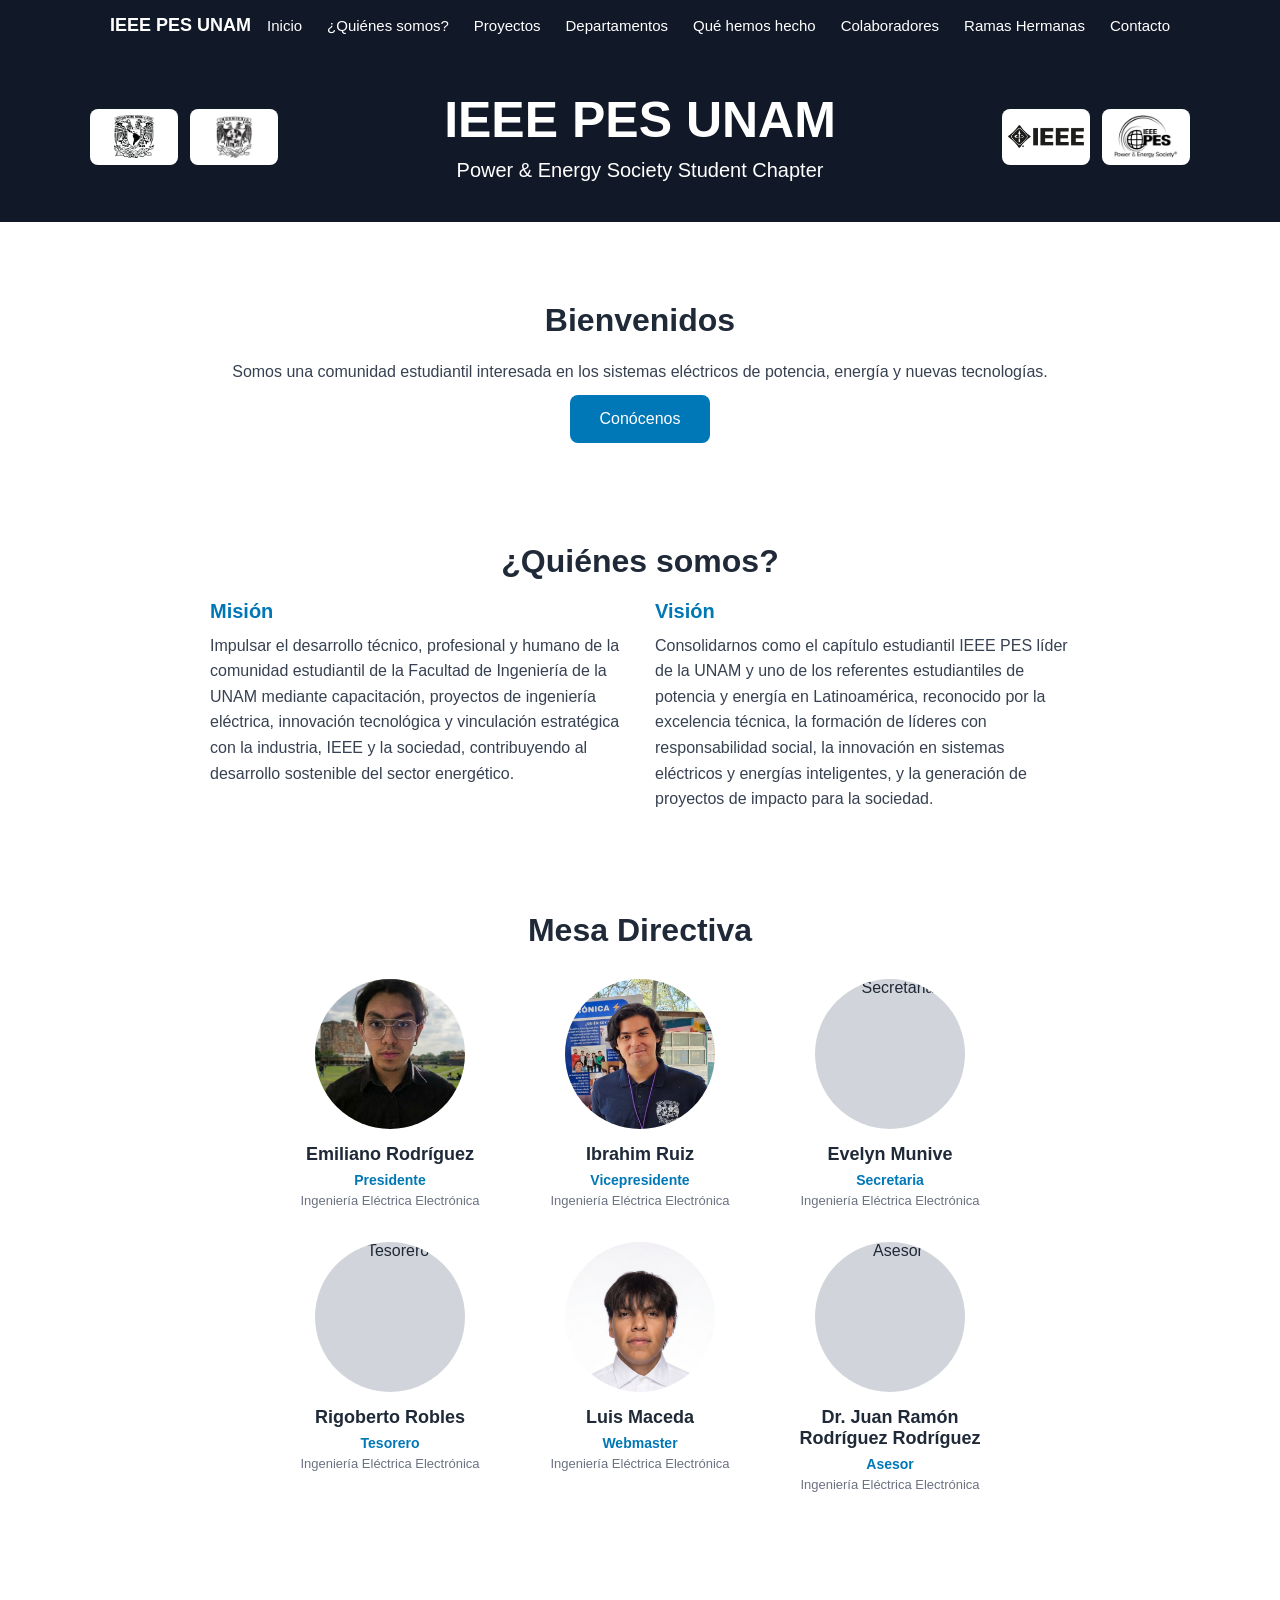
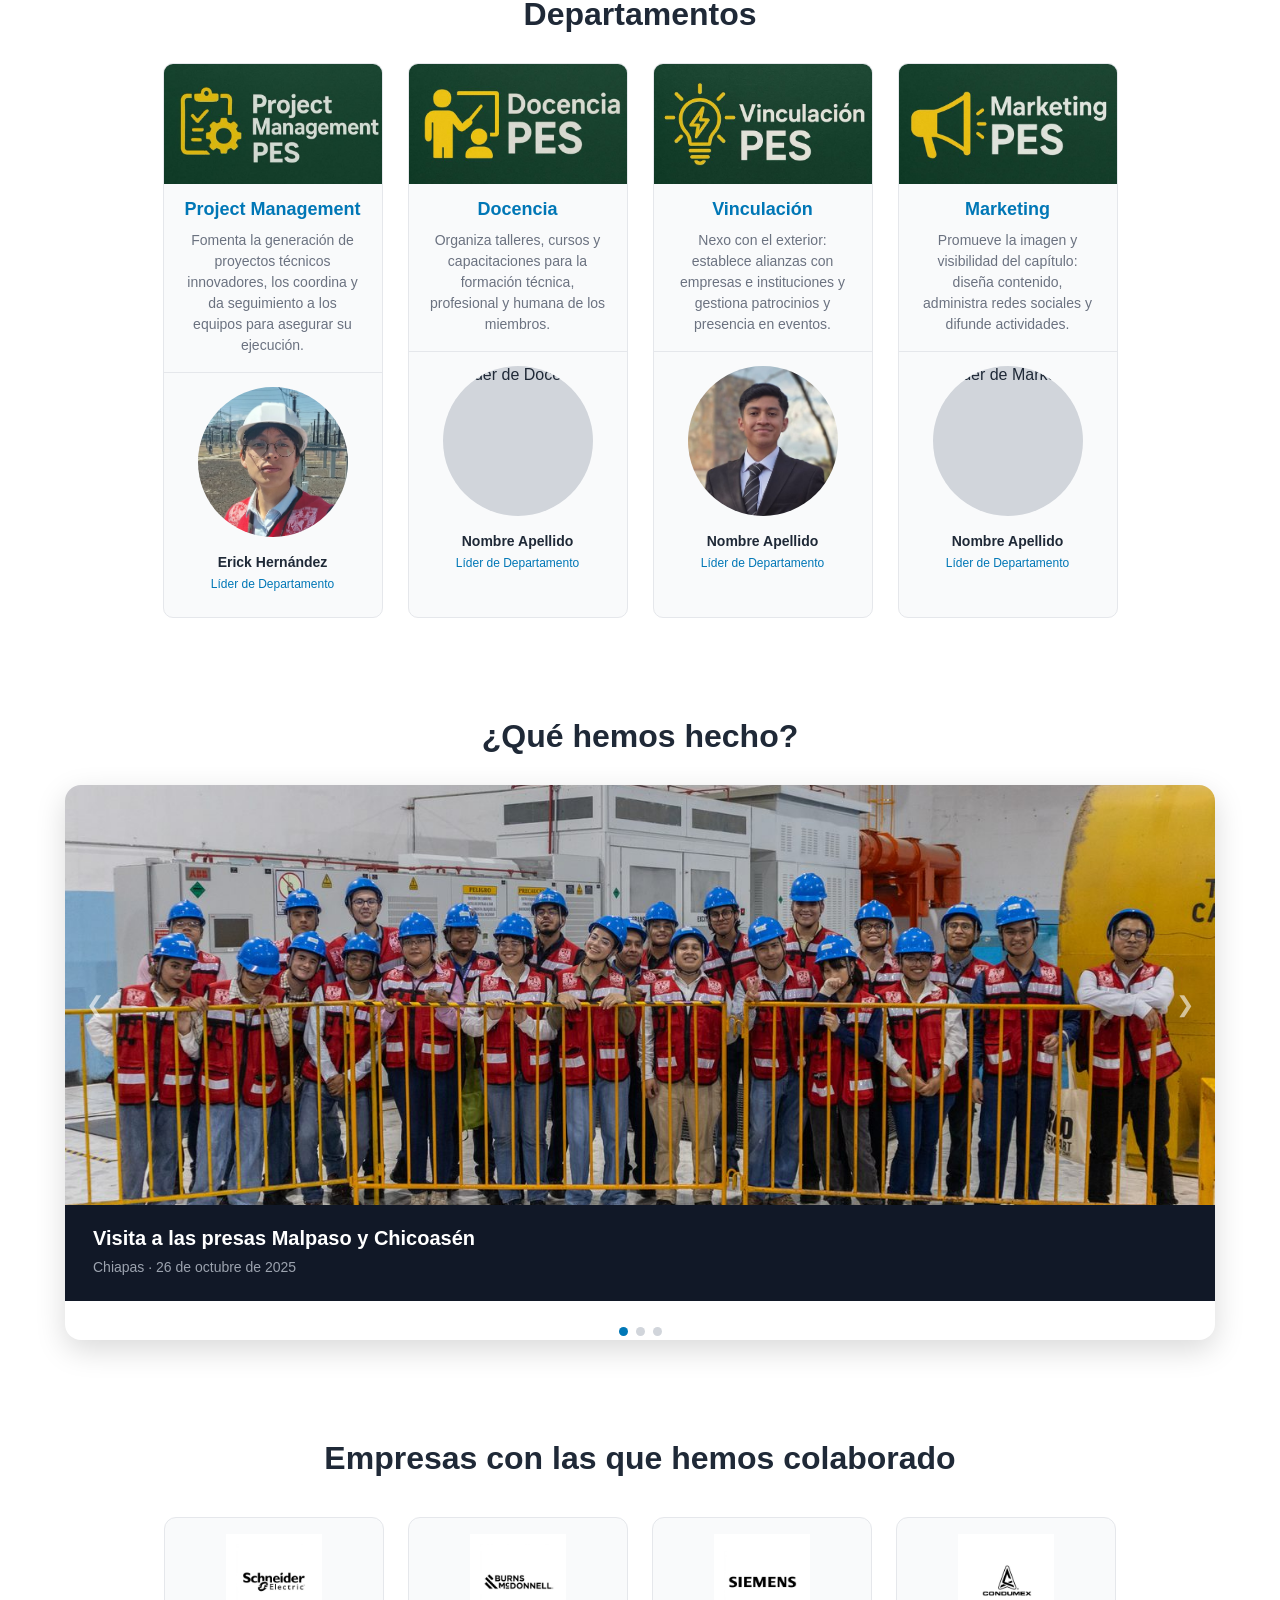
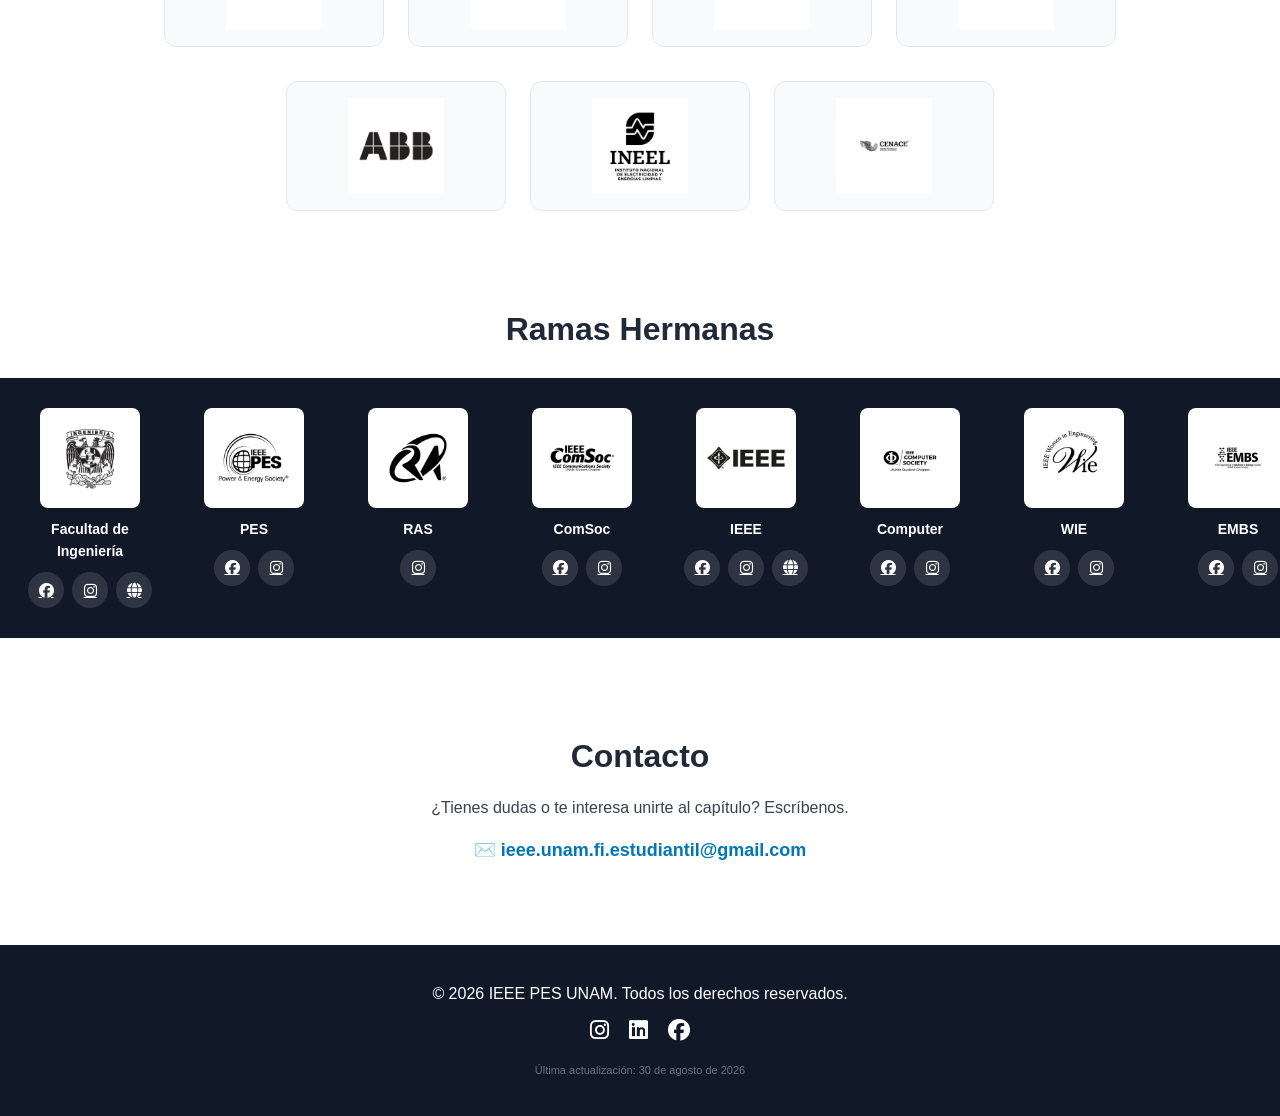
==== index.html @ 58e99207 "s" ====
<!DOCTYPE html>
<html lang="es">

<head>
    <meta charset="UTF-8">
    <meta name="viewport" content="width=device-width, initial-scale=1.0">
    <title>IEEE PES UNAM</title>
    <meta name="description"
        content="IEEE PES UNAM - Capítulo estudiantil de la Power & Energy Society en la Facultad de Ingeniería, UNAM.">
    <link rel="stylesheet" href="style.css">
    <link rel="stylesheet" href="https://cdnjs.cloudflare.com/ajax/libs/font-awesome/6.5.1/css/all.min.css">
    <link rel="icon" href="favicon.ico" sizes="any">
    <link rel="icon" type="image/png" sizes="32x32" href="img/favicon-32.png">
    <link rel="icon" type="image/png" sizes="16x16" href="img/favicon-16.png">
    <link rel="apple-touch-icon" href="img/apple-touch-icon.png">
</head>

<body>

    <nav>
        <div class="nav-container">
            <span class="logo">IEEE PES UNAM</span>
            <ul class="nav-links">
                <li><a href="#inicio">Inicio</a></li>
                <li><a href="#nosotros">¿Quiénes somos?</a></li>
                <li><a href="#proyectos">Proyectos</a></li>
                <li><a href="#departamentos">Departamentos</a></li>
                <li><a href="#actividades">Qué hemos hecho</a></li>
                <li><a href="#colaboradores">Colaboradores</a></li>
                <li><a href="#ramas">Ramas Hermanas</a></li>
                <li><a href="#contacto">Contacto</a></li>
            </ul>
        </div>
    </nav>

    <header id="inicio">
        <div class="header-container">
            <div class="header-logos header-logos-izq">
                <span class="header-logo-frame"><img src="logos/unam.png" alt="UNAM"></span>
                <span class="header-logo-frame"><img src="logos/facultadIngenieria.jpg"
                        alt="Facultad de Ingeniería"></span>
            </div>
            <div class="header-texto">
                <h1>IEEE PES UNAM</h1>
                <p>Power & Energy Society Student Chapter</p>
            </div>
            <div class="header-logos header-logos-der">
                <span class="header-logo-frame"><img src="logos/ieee.jpg" alt="IEEE"></span>
                <span class="header-logo-frame"><img src="logos/pes_ieee.jpeg" alt="IEEE PES"></span>
            </div>
        </div>
    </header>

    <main>
        <section class="bienvenida">
            <h2>Bienvenidos</h2>
            <p>
                Somos una comunidad estudiantil interesada en los sistemas
                eléctricos de potencia, energía y nuevas tecnologías.
            </p>
            <a href="#nosotros"><button>Conócenos</button></a>
        </section>

        <section id="nosotros" class="quienes-somos">
            <h2>¿Quiénes somos?</h2>
            <div class="mision-vision">
                <div class="bloque">
                    <h3>Misión</h3>
                    <p>
                        Impulsar el desarrollo técnico, profesional y humano de la comunidad
                        estudiantil de la Facultad de Ingeniería de la UNAM mediante capacitación,
                        proyectos de ingeniería eléctrica, innovación tecnológica y vinculación
                        estratégica con la industria, IEEE y la sociedad, contribuyendo al desarrollo
                        sostenible del sector energético.
                    </p>
                </div>
                <div class="bloque">
                    <h3>Visión</h3>
                    <p>
                        Consolidarnos como el capítulo estudiantil IEEE PES líder de la UNAM y uno de
                        los referentes estudiantiles de potencia y energía en Latinoamérica, reconocido
                        por la excelencia técnica, la formación de líderes con responsabilidad social,
                        la innovación en sistemas eléctricos y energías inteligentes, y la generación de
                        proyectos de impacto para la sociedad.
                    </p>
                </div>
            </div>
        </section>

        <section id="proyectos" class="mesa-directiva">
            <h2>Mesa Directiva</h2>
            <div class="tarjetas">
                <div class="miembro">
                    <img class="foto" src="fotos/presidente.jpg" alt="Presidente">
                    <h3>Emiliano Rodríguez</h3>
                    <p class="cargo">Presidente</p>
                    <p class="carrera">Ingeniería Eléctrica Electrónica</p>
                </div>
                <div class="miembro">
                    <img class="foto" src="fotos/vicepresidente.jpg" alt="Vicepresidente">
                    <h3>Ibrahim Ruiz</h3>
                    <p class="cargo">Vicepresidente</p>
                    <p class="carrera">Ingeniería Eléctrica Electrónica</p>
                </div>
                <div class="miembro">
                    <img class="foto" src="fotos/secretaria.jpg" alt="Secretaria">
                    <h3>Evelyn Munive</h3>
                    <p class="cargo">Secretaria</p>
                    <p class="carrera">Ingeniería Eléctrica Electrónica</p>
                </div>
                <div class="miembro">
                    <img class="foto" src="fotos/tesorero.jpg" alt="Tesorero">
                    <h3>Rigoberto Robles</h3>
                    <p class="cargo">Tesorero</p>
                    <p class="carrera">Ingeniería Eléctrica Electrónica</p>
                </div>
                <div class="miembro">
                    <img class="foto" src="fotos/webmaster.jpg" alt="Webmaster">
                    <h3>Luis Maceda</h3>
                    <p class="cargo">Webmaster</p>
                    <p class="carrera">Ingeniería Eléctrica Electrónica</p>
                </div>
                <div class="miembro">
                    <img class="foto" src="fotos/asesor.jpg" alt="Asesor">
                    <h3>Dr. Juan Ramón Rodríguez Rodríguez</h3>
                    <p class="cargo">Asesor</p>
                    <p class="carrera">Ingeniería Eléctrica Electrónica</p>
                </div>
            </div>
        </section>

        <section id="departamentos" class="departamentos">
            <h2>Departamentos</h2>
            <div class="depto-grid">
                <a href="departamentos/projectman.html" class="depto">
                    <img src="fotos/projectman.jpg" alt="Project Management">
                    <h3>Project Management</h3>
                    <p>Fomenta la generación de proyectos técnicos innovadores, los coordina y da seguimiento a los
                        equipos para asegurar su ejecución.</p>
                    <div class="depto-lider">
                        <img class="foto" src="fotos/lider-projectman.jpg" alt="Líder de Project Management">
                        <p class="lider-nombre">Erick Hernández</p>
                        <p class="lider-cargo">Líder de Departamento</p>
                    </div>
                </a>
                <a href="departamentos/docencia.html" class="depto">
                    <img src="fotos/docencia.jpg" alt="Docencia">
                    <h3>Docencia</h3>
                    <p>Organiza talleres, cursos y capacitaciones para la formación técnica, profesional y humana de los
                        miembros.</p>
                    <div class="depto-lider">
                        <img class="foto" src="fotos/lider-docencia.jpg" alt="Líder de Docencia">
                        <p class="lider-nombre">Nombre Apellido</p>
                        <p class="lider-cargo">Líder de Departamento</p>
                    </div>
                </a>
                <a href="departamentos/vinculacion.html" class="depto">
                    <img src="fotos/vinculacion.jpg" alt="Vinculación">
                    <h3>Vinculación</h3>
                    <p>Nexo con el exterior: establece alianzas con empresas e instituciones y gestiona patrocinios y
                        presencia en eventos.</p>
                    <div class="depto-lider">
                        <img class="foto" src="fotos/lider-vinculacion.jpg" alt="Líder de Vinculación">
                        <p class="lider-nombre">Nombre Apellido</p>
                        <p class="lider-cargo">Líder de Departamento</p>
                    </div>
                </a>
                <a href="departamentos/marketing.html" class="depto">
                    <img src="fotos/marketing.jpg" alt="Marketing">
                    <h3>Marketing</h3>
                    <p>Promueve la imagen y visibilidad del capítulo: diseña contenido, administra redes sociales y
                        difunde actividades.</p>
                    <div class="depto-lider">
                        <img class="foto" src="fotos/lider-marketing.jpg" alt="Líder de Marketing">
                        <p class="lider-nombre">Nombre Apellido</p>
                        <p class="lider-cargo">Líder de Departamento</p>
                    </div>
                </a>
            </div>
        </section>

        <section id="actividades" class="qua-hemos-hecho">
            <h2>¿Qué hemos hecho?</h2>
            <div class="carousel">
                <div class="carousel-track">
                    <a href="actividades/actividad-1.html" class="carousel-slide">
                        <img src="fotos/malpaso-chicoasen.jpg" alt="Visita a las presas Malpaso y Chicoasén"
                            class="carousel-img">
                        <div class="carousel-caption">
                            <div class="carousel-caption-inner">
                                <h3>Visita a las presas Malpaso y Chicoasén</h3>
                                <p>Chiapas · 26 de octubre de 2025</p>
                            </div>
                        </div>
                    </a>
                    <a href="actividades/actividad-2.html" class="carousel-slide">
                        <div class="carousel-img-placeholder">[Foto de la actividad]</div>
                        <div class="carousel-caption">
                            <div class="carousel-caption-inner">
                                <h3>[Nombre de actividad/evento]</h3>
                                <p>[breve descripción]</p>
                            </div>
                        </div>
                    </a>
                    <a href="actividades/actividad-3.html" class="carousel-slide">
                        <div class="carousel-img-placeholder">[Foto de la actividad]</div>
                        <div class="carousel-caption">
                            <div class="carousel-caption-inner">
                                <h3>[Nombre de actividad/evento]</h3>
                                <p>[breve descripción]</p>
                            </div>
                        </div>
                    </a>
                </div>
                <button class="carousel-arrow carousel-prev" aria-label="Actividad anterior">&#10094;</button>
                <button class="carousel-arrow carousel-next" aria-label="Siguiente actividad">&#10095;</button>
                <div class="carousel-dots"></div>
            </div>
        </section>

        <section id="colaboradores" class="colaboradores">
            <h2>Empresas con las que hemos colaborado</h2>
            <div class="colab-grid">
                <button type="button" class="colab-logo-frame" data-colab="schneider"><img src="logos/schneider-sq.jpg"
                        alt="Schneider Electric"></button>
                <button type="button" class="colab-logo-frame" data-colab="burns"><img src="logos/burns-sq.jpg"
                        alt="Burns &amp; McDonnell"></button>
                <button type="button" class="colab-logo-frame" data-colab="siemens"><img src="logos/siemens-sq.jpg"
                        alt="Siemens"></button>
                <button type="button" class="colab-logo-frame" data-colab="condumex"><img src="logos/condumex-sq.jpg"
                        alt="Condumex"></button>
                <button type="button" class="colab-logo-frame" data-colab="abb"><img src="logos/abb-sq.jpg"
                        alt="ABB"></button>
                <button type="button" class="colab-logo-frame" data-colab="ineel"><img src="logos/ineel-sq.jpg"
                        alt="INEEL"></button>
                <button type="button" class="colab-logo-frame" data-colab="cenace"><img src="logos/cenace-sq.jpg"
                        alt="CENACE"></button>
            </div>

            <div class="modal-overlay" id="colab-modal">
                <div class="modal-box">
                    <button type="button" class="modal-close" id="colab-modal-close"
                        aria-label="Cerrar">&times;</button>
                    <div class="modal-img-placeholder" id="colab-modal-img">[Foto de la actividad]</div>
                    <h3 id="colab-modal-title"></h3>
                    <p class="modal-meta" id="colab-modal-meta"></p>
                    <p id="colab-modal-desc"></p>
                </div>
            </div>
        </section>

        <section id="ramas" class="ramas-hermanas">
            <h2>Ramas Hermanas</h2>
            <div class="ramas-strip">
                <div class="ramas-grid">
                    <div class="rama-card">
                        <div class="rama-logo-frame"><img src="logos/facultad-sq.jpg" alt="Facultad de Ingeniería">
                        </div>
                        <p class="rama-nombre">Facultad de Ingeniería</p>
                        <div class="rama-social">
                            <a href="https://www.facebook.com/share/1EU8mQFqKt/" target="_blank" rel="noopener"
                                aria-label="Facebook de la Facultad"><i class="fa-brands fa-facebook"></i></a>
                            <a href="https://www.instagram.com/fiunam_mx" target="_blank" rel="noopener"
                                aria-label="Instagram de la Facultad"><i class="fa-brands fa-instagram"></i></a>
                            <a href="https://www.ingenieria.unam.mx/" target="_blank" rel="noopener"
                                aria-label="Sitio web de la Facultad"><i class="fa-solid fa-globe"></i></a>
                        </div>
                    </div>
                    <div class="rama-card">
                        <div class="rama-logo-frame"><img src="logos/pes-sq.jpg" alt="PES"></div>
                        <p class="rama-nombre">PES</p>
                        <div class="rama-social">
                            <a href="https://www.facebook.com/share/1GUXQq4pQn/" target="_blank" rel="noopener"
                                aria-label="Facebook de PES"><i class="fa-brands fa-facebook"></i></a>
                            <a href="https://www.instagram.com/ieee_pes_unam" target="_blank" rel="noopener"
                                aria-label="Instagram de PES"><i class="fa-brands fa-instagram"></i></a>
                        </div>
                    </div>
                    <div class="rama-card">
                        <div class="rama-logo-frame"><img src="logos/ras-sq.jpg" alt="RAS"></div>
                        <p class="rama-nombre">RAS</p>
                        <div class="rama-social">
                            <a href="https://www.instagram.com/ieee_ras_unam" target="_blank" rel="noopener"
                                aria-label="Instagram de RAS"><i class="fa-brands fa-instagram"></i></a>
                        </div>
                    </div>
                    <div class="rama-card">
                        <div class="rama-logo-frame"><img src="logos/comsoc-sq.jpg" alt="ComSoc"></div>
                        <p class="rama-nombre">ComSoc</p>
                        <div class="rama-social">
                            <a href="https://www.facebook.com/share/1cLiWduY2c/" target="_blank" rel="noopener"
                                aria-label="Facebook de ComSoc"><i class="fa-brands fa-facebook"></i></a>
                            <a href="https://www.instagram.com/ieee_comsoc_unam" target="_blank" rel="noopener"
                                aria-label="Instagram de ComSoc"><i class="fa-brands fa-instagram"></i></a>
                        </div>
                    </div>
                    <div class="rama-card rama-card-ieee">
                        <div class="rama-logo-frame rama-logo-frame-ieee"><img src="logos/ieee-sq.jpg" alt="IEEE"></div>
                        <p class="rama-nombre">IEEE</p>
                        <div class="rama-social">
                            <a href="https://www.facebook.com/share/14mGkkDggvJ/" target="_blank" rel="noopener"
                                aria-label="Facebook de IEEE"><i class="fa-brands fa-facebook"></i></a>
                            <a href="https://www.instagram.com/ieeeorg" target="_blank" rel="noopener"
                                aria-label="Instagram de IEEE"><i class="fa-brands fa-instagram"></i></a>
                            <a href="https://www.ieee.org/" target="_blank" rel="noopener"
                                aria-label="Sitio web de IEEE"><i class="fa-solid fa-globe"></i></a>
                        </div>
                    </div>
                    <div class="rama-card">
                        <div class="rama-logo-frame"><img src="logos/computer-sq.jpg" alt="Computer Society"></div>
                        <p class="rama-nombre">Computer</p>
                        <div class="rama-social">
                            <a href="https://www.facebook.com/share/1AzNFtX7Lc/" target="_blank" rel="noopener"
                                aria-label="Facebook de Computer"><i class="fa-brands fa-facebook"></i></a>
                            <a href="https://www.instagram.com/ieee.cs.unam" target="_blank" rel="noopener"
                                aria-label="Instagram de Computer"><i class="fa-brands fa-instagram"></i></a>
                        </div>
                    </div>
                    <div class="rama-card">
                        <div class="rama-logo-frame"><img src="logos/wie-sq.jpg" alt="WIE"></div>
                        <p class="rama-nombre">WIE</p>
                        <div class="rama-social">
                            <a href="https://www.facebook.com/share/1DWSJLFgsG/" target="_blank" rel="noopener"
                                aria-label="Facebook de WIE"><i class="fa-brands fa-facebook"></i></a>
                            <a href="https://www.instagram.com/wie_unam_ieee" target="_blank" rel="noopener"
                                aria-label="Instagram de WIE"><i class="fa-brands fa-instagram"></i></a>
                        </div>
                    </div>
                    <div class="rama-card">
                        <div class="rama-logo-frame"><img src="logos/embs-sq.jpg" alt="EMBS"></div>
                        <p class="rama-nombre">EMBS</p>
                        <div class="rama-social">
                            <a href="https://www.facebook.com/share/1Ehx4RQKiM/" target="_blank" rel="noopener"
                                aria-label="Facebook de EMBS"><i class="fa-brands fa-facebook"></i></a>
                            <a href="https://www.instagram.com/unam_ieee_embs" target="_blank" rel="noopener"
                                aria-label="Instagram de EMBS"><i class="fa-brands fa-instagram"></i></a>
                        </div>
                    </div>
                    <div class="rama-card">
                        <div class="rama-logo-frame"><img src="logos/unam-sq.jpg" alt="UNAM"></div>
                        <p class="rama-nombre">UNAM</p>
                        <div class="rama-social">
                            <a href="https://www.facebook.com/share/1CFUt6AXuG/" target="_blank" rel="noopener"
                                aria-label="Facebook de UNAM"><i class="fa-brands fa-facebook"></i></a>
                            <a href="https://www.instagram.com/unam_mx" target="_blank" rel="noopener"
                                aria-label="Instagram de UNAM"><i class="fa-brands fa-instagram"></i></a>
                            <a href="https://www.unam.mx/" target="_blank" rel="noopener"
                                aria-label="Sitio web de UNAM"><i class="fa-solid fa-globe"></i></a>
                        </div>
                    </div>
                </div>
            </div>
        </section>

        <section id="contacto" class="contacto">
            <h2>Contacto</h2>
            <p>
                ¿Tienes dudas o te interesa unirte al capítulo? Escríbenos.
            </p>
            <p class="dato-contacto">✉️ <a
                    href="mailto:ieee.unam.fi.estudiantil@gmail.com">ieee.unam.fi.estudiantil@gmail.com</a></p>
        </section>
    </main>

    <footer>
        <p>&copy; 2026 IEEE PES UNAM. Todos los derechos reservados.</p>
        <div class="redes">
            <a href="https://www.instagram.com/ieee_pes_unam" target="_blank" rel="noopener" aria-label="Instagram">
                <i class="fa-brands fa-instagram"></i>
            </a>
            <a href="https://www.linkedin.com/in/ieee-pes-unam-usr" target="_blank" rel="noopener"
                aria-label="LinkedIn">
                <i class="fa-brands fa-linkedin"></i>
            </a>
            <a href="https://www.facebook.com/share/1HEidu4KBe/" target="_blank" rel="noopener" aria-label="Facebook">
                <i class="fa-brands fa-facebook"></i>
            </a>
        </div>
        <p class="ultima-actualizacion">Última actualización: 30 de agosto de 2026</p>
    </footer>
    <script>
        (function () {
            var datos = {
                schneider: {
                    titulo: 'Schneider Electric',
                    fecha: '[Fecha]',
                    lugar: '[Lugar]',
                    desc: '[Descripción de la actividad realizada con Schneider Electric: qué se hizo, quién participó y qué se aprendió.]'
                },
                burns: {
                    titulo: 'Burns & McDonnell',
                    fecha: '[Fecha]',
                    lugar: '[Lugar]',
                    desc: '[Descripción de la actividad realizada con Burns & McDonnell.]'
                },
                siemens: {
                    titulo: 'Siemens',
                    fecha: '[Fecha]',
                    lugar: '[Lugar]',
                    desc: '[Descripción de la actividad realizada con Siemens.]'
                },
                condumex: {
                    titulo: 'Condumex',
                    fecha: '[Fecha]',
                    lugar: '[Lugar]',
                    desc: '[Descripción de la actividad realizada con Condumex.]'
                },
                abb: {
                    titulo: 'ABB',
                    fecha: '[Fecha]',
                    lugar: '[Lugar]',
                    desc: '[Descripción de la actividad realizada con ABB.]'
                },
                ineel: {
                    titulo: 'INEEL',
                    fecha: '[Fecha]',
                    lugar: '[Lugar]',
                    desc: '[Descripción de la actividad realizada con INEEL.]'
                },
                cenace: {
                    titulo: 'CENACE',
                    fecha: '[Fecha]',
                    lugar: '[Lugar]',
                    desc: '[Descripción de la actividad realizada con CENACE.]'
                }
            };

            var modal = document.getElementById('colab-modal');
            if (!modal) return;

            var tituloEl = document.getElementById('colab-modal-title');
            var metaEl = document.getElementById('colab-modal-meta');
            var descEl = document.getElementById('colab-modal-desc');
            var closeBtn = document.getElementById('colab-modal-close');
            var botones = document.querySelectorAll('[data-colab]');

            function abrir(key) {
                var d = datos[key];
                if (!d) return;
                tituloEl.textContent = d.titulo;
                metaEl.textContent = '📅 ' + d.fecha + '   ·   📍 ' + d.lugar;
                descEl.textContent = d.desc;
                modal.classList.add('abierto');
                document.body.style.overflow = 'hidden';
            }

            function cerrar() {
                modal.classList.remove('abierto');
                document.body.style.overflow = '';
            }

            botones.forEach(function (btn) {
                btn.addEventListener('click', function () {
                    abrir(btn.getAttribute('data-colab'));
                });
            });

            closeBtn.addEventListener('click', cerrar);
            modal.addEventListener('click', function (e) {
                if (e.target === modal) cerrar();
            });
            document.addEventListener('keydown', function (e) {
                if (e.key === 'Escape') cerrar();
            });
        })();
    </script>

    <script>
        (function () {
            var carousel = document.querySelector('.carousel');
            if (!carousel) return;

            var track = carousel.querySelector('.carousel-track');
            var slides = Array.prototype.slice.call(carousel.querySelectorAll('.carousel-slide'));
            var dotsContainer = carousel.querySelector('.carousel-dots');
            var prevBtn = carousel.querySelector('.carousel-prev');
            var nextBtn = carousel.querySelector('.carousel-next');
            var index = 0;
            var timer;

            slides.forEach(function (_, i) {
                var dot = document.createElement('button');
                dot.className = 'dot' + (i === 0 ? ' active' : '');
                dot.setAttribute('aria-label', 'Ir a la diapositiva ' + (i + 1));
                dot.addEventListener('click', function () { goTo(i); });
                dotsContainer.appendChild(dot);
            });
            var dots = Array.prototype.slice.call(dotsContainer.children);

            function update() {
                track.style.transform = 'translateX(-' + (index * 100) + '%)';
                dots.forEach(function (d, i) { d.classList.toggle('active', i === index); });
            }

            function goTo(i) {
                index = (i + slides.length) % slides.length;
                update();
                resetTimer();
            }

            function next() { goTo(index + 1); }
            function prev() { goTo(index - 1); }

            function resetTimer() {
                clearInterval(timer);
                timer = setInterval(next, 5000);
            }

            nextBtn.addEventListener('click', next);
            prevBtn.addEventListener('click', prev);
            carousel.addEventListener('mouseenter', function () { clearInterval(timer); });
            carousel.addEventListener('mouseleave', resetTimer);

            update();
            resetTimer();
        })();
    </script>

</body>

</html>
---- style.css ----
html {
    scroll-behavior: smooth;
}

* {
    margin: 0;
    padding: 0;
    box-sizing: border-box;
}

body {
    font-family: 'Segoe UI', Arial, sans-serif;
    color: #1f2937;
    overflow-x: hidden;
}

/* NAV */
nav {
    background-color: #111827;
    position: sticky;
    top: 0;
    z-index: 10;
}

.nav-container {
    max-width: 1100px;
    margin: 0 auto;
    display: flex;
    justify-content: space-between;
    align-items: center;
    padding: 15px 20px;
}

.logo {
    color: white;
    font-weight: bold;
    font-size: 18px;
}

.nav-links {
    list-style: none;
    display: flex;
    gap: 25px;
}

.nav-links a {
    color: white;
    text-decoration: none;
    font-size: 15px;
}

.nav-links a:hover {
    color: #0077b6;
}

/* HEADER */
header {
    background-color: #111827;
    color: white;
    padding: 40px 20px;
    scroll-margin-top: 70px;
}

.header-container {
    max-width: 1100px;
    margin: 0 auto;
    display: flex;
    align-items: center;
    justify-content: space-between;
    gap: 20px;
    flex-wrap: wrap;
}

.header-logos {
    display: flex;
    align-items: center;
    justify-content: center;
    flex-wrap: wrap;
    gap: 12px;
    flex: 0 0 auto;
}

.header-logo-frame {
    width: 88px;
    height: 56px;
    display: flex;
    align-items: center;
    justify-content: center;
    background-color: white;
    border-radius: 8px;
    padding: 6px;
}

.header-logo-frame img {
    max-width: 100%;
    max-height: 100%;
    object-fit: contain;
}

.header-texto {
    flex: 1 1 260px;
    text-align: center;
}

header h1 {
    font-size: 50px;
    margin: 0;
}

header p {
    font-size: 20px;
    margin-top: 10px;
}

/* MAIN SECTIONS */
main section {
    max-width: 900px;
    margin: 60px auto;
    padding: 20px;
    text-align: center;
    scroll-margin-top: 70px;
}

main h2 {
    font-size: 32px;
    margin-bottom: 20px;
}

main p {
    line-height: 1.6;
    color: #374151;
}

button {
    background-color: #0077b6;
    color: white;
    border: none;
    padding: 15px 30px;
    border-radius: 8px;
    font-size: 16px;
    cursor: pointer;
    margin-top: 10px;
}

button:hover {
    background-color: #005f8f;
}

/* QUIENES SOMOS */
.mision-vision {
    display: flex;
    flex-wrap: wrap;
    gap: 30px;
    text-align: left;
    margin-top: 10px;
}

.mision-vision .bloque {
    flex: 1 1 300px;
}

.mision-vision h3 {
    color: #0077b6;
    font-size: 20px;
    margin-bottom: 10px;
}

.mision-vision p {
    line-height: 1.6;
    color: #374151;
}

/* MESA DIRECTIVA */
.tarjetas {
    display: flex;
    flex-wrap: wrap;
    justify-content: center;
    gap: 30px;
    margin-top: 30px;
}

.miembro {
    width: 220px;
    text-align: center;
}

.foto {
    width: 150px;
    height: 150px;
    border-radius: 50%;
    background-color: #d1d5db;
    margin: 0 auto 15px;
    display: block;
    object-fit: cover;
}

.miembro h3 {
    font-size: 18px;
    margin-bottom: 4px;
}

.cargo {
    font-weight: bold;
    color: #0077b6;
    font-size: 14px;
}

.carrera {
    font-size: 13px;
    color: #6b7280;
}

/* PÁGINA DE DETALLE DE DEPARTAMENTO */
.volver-link {
    display: inline-block;
    margin-bottom: 20px;
    color: #0077b6;
    text-decoration: none;
    font-size: 14px;
    font-weight: bold;
}

.volver-link:hover {
    text-decoration: underline;
}

.funciones-lista {
    list-style: disc;
    text-align: left;
    max-width: 560px;
    margin: 20px auto 0;
    color: #374151;
    line-height: 1.9;
}

.actividad-hero-placeholder {
    width: 100%;
    max-width: 700px;
    height: 320px;
    margin: 20px auto;
    border-radius: 12px;
    background: linear-gradient(135deg, #111827, #0077b6);
    color: white;
    display: flex;
    align-items: center;
    justify-content: center;
    font-size: 16px;
}

.actividad-hero-img {
    width: 100%;
    max-width: 700px;
    height: 320px;
    margin: 20px auto;
    border-radius: 12px;
    object-fit: cover;
    display: block;
}

.actividad-meta {
    color: #0077b6;
    font-weight: bold;
    margin-bottom: 14px;
}

.actividad-galeria {
    max-width: 900px;
    margin: 20px auto 60px;
    padding: 0 20px;
    text-align: center;
}

.galeria-grid {
    display: flex;
    flex-wrap: wrap;
    justify-content: center;
    gap: 16px;
    margin-top: 20px;
}

.galeria-item {
    width: 260px;
    height: 170px;
    border-radius: 10px;
    background-color: #e5e7eb;
    color: #6b7280;
    display: flex;
    align-items: center;
    justify-content: center;
    font-size: 14px;
}

/* DEPARTAMENTOS */
.departamentos {
    max-width: 1040px;
}

.depto-grid {
    display: flex;
    flex-wrap: wrap;
    justify-content: center;
    gap: 25px;
    margin-top: 30px;
}

.depto {
    width: 220px;
    background-color: #f9fafb;
    border: 1px solid #e5e7eb;
    border-radius: 10px;
    padding: 0 0 20px;
    display: block;
    text-decoration: none;
    color: inherit;
    overflow: hidden;
    transition: transform 0.2s ease, box-shadow 0.2s ease;
}

.depto:hover {
    transform: translateY(-4px);
    box-shadow: 0 8px 20px rgba(0, 0, 0, 0.08);
}

.depto>img {
    width: 100%;
    height: 120px;
    object-fit: cover;
    display: block;
    margin-bottom: 15px;
}

.depto h3 {
    color: #0077b6;
    font-size: 18px;
    margin-bottom: 10px;
    padding: 0 20px;
}

.depto p {
    font-size: 14px;
    color: #6b7280;
    line-height: 1.5;
    padding: 0 20px;
}

.depto-lider {
    margin-top: 16px;
    padding: 14px 20px 4px;
    border-top: 1px solid #e5e7eb;
    display: flex;
    flex-direction: column;
    align-items: center;
}

.depto-lider .lider-nombre {
    font-size: 14px;
    font-weight: bold;
    color: #1f2937;
    padding: 0;
    margin-bottom: 2px;
}

.depto-lider .lider-cargo {
    font-size: 12px;
    color: #0077b6;
    padding: 0;
}

/* ACTIVIDADES - CARRUSEL */
.carousel {
    position: relative;
    width: 92vw;
    max-width: 1150px;
    left: 50%;
    transform: translateX(-50%);
    margin-top: 30px;
    overflow: hidden;
    border-radius: 16px;
    box-shadow: 0 10px 30px rgba(0, 0, 0, 0.15);
}

.carousel-track {
    display: flex;
    transition: transform 0.5s ease;
}

.carousel-slide {
    min-width: 100%;
    box-sizing: border-box;
    display: block;
    text-decoration: none;
    color: inherit;
}

.carousel-img-placeholder {
    width: 100%;
    height: 420px;
    background: linear-gradient(135deg, #111827, #0077b6);
    color: white;
    display: flex;
    align-items: center;
    justify-content: center;
    font-size: 18px;
    letter-spacing: 0.5px;
}

.carousel-img {
    width: 100%;
    height: 420px;
    object-fit: cover;
    display: block;
}

.carousel-caption {
    background-color: #111827;
}

.carousel-caption-inner {
    padding: 22px 28px;
    text-align: left;
}

.carousel-caption h3 {
    color: white;
    font-size: 20px;
    margin-bottom: 6px;
}

.carousel-caption p {
    font-size: 14px;
    color: #9ca3af;
}

.carousel-arrow {
    position: absolute;
    top: 0;
    height: 420px;
    width: 56px;
    display: flex;
    align-items: center;
    justify-content: center;
    background: transparent;
    color: white;
    border: none;
    cursor: pointer;
    font-size: 22px;
    opacity: 0.6;
    transition: opacity 0.2s ease, background 0.2s ease;
}

.carousel-arrow:hover {
    opacity: 1;
    background: rgba(0, 0, 0, 0.25);
}

.carousel-prev {
    left: 0;
}

.carousel-next {
    right: 0;
}

.carousel-dots {
    display: flex;
    justify-content: center;
    gap: 8px;
    padding: 16px 0 4px;
}

.dot {
    width: 9px;
    height: 9px;
    border-radius: 50%;
    background-color: #d1d5db;
    border: none;
    cursor: pointer;
    padding: 0;
    transition: background-color 0.2s ease;
}

.dot.active {
    background-color: #0077b6;
}

/* COLABORADORES */
.colaboradores {
    max-width: 1100px;
}

.colab-grid {
    display: flex;
    flex-wrap: wrap;
    justify-content: center;
    gap: 24px;
    margin-top: 30px;
}

.colab-logo-frame {
    width: 220px;
    height: 130px;
    display: flex;
    align-items: center;
    justify-content: center;
    background-color: #f9fafb;
    border: 1px solid #e5e7eb;
    border-radius: 12px;
    color: #9ca3af;
    font-size: 13px;
    text-align: center;
    padding: 16px;
    text-decoration: none;
    transition: transform 0.2s ease, box-shadow 0.2s ease, border-color 0.2s ease;
}

.colab-logo-frame:hover {
    transform: translateY(-3px);
    box-shadow: 0 8px 20px rgba(0, 0, 0, 0.08);
    border-color: #0077b6;
    color: #0077b6;
}

.colab-logo-frame {
    cursor: pointer;
    font-family: inherit;
}

/* VENTANA EMERGENTE DE COLABORADORES */
.modal-overlay {
    display: none;
    position: fixed;
    inset: 0;
    background: rgba(17, 24, 39, 0.6);
    align-items: center;
    justify-content: center;
    padding: 20px;
    z-index: 100;
}

.modal-overlay.abierto {
    display: flex;
}

.modal-box {
    position: relative;
    background: white;
    border-radius: 14px;
    max-width: 480px;
    width: 100%;
    padding: 30px;
    text-align: left;
    max-height: 85vh;
    overflow-y: auto;
}

.modal-close {
    position: absolute;
    top: 14px;
    right: 14px;
    width: 32px;
    height: 32px;
    border: none;
    background: #f3f4f6;
    color: #1f2937;
    border-radius: 50%;
    font-size: 18px;
    line-height: 1;
    cursor: pointer;
}

.modal-close:hover {
    background: #e5e7eb;
}

.modal-img-placeholder {
    width: 100%;
    height: 180px;
    border-radius: 10px;
    background: linear-gradient(135deg, #111827, #0077b6);
    color: white;
    display: flex;
    align-items: center;
    justify-content: center;
    font-size: 14px;
    margin-bottom: 18px;
}

.modal-box h3 {
    color: #1f2937;
    font-size: 20px;
    margin-bottom: 6px;
}

.modal-meta {
    color: #0077b6;
    font-weight: bold;
    font-size: 13px;
    margin-bottom: 12px;
}

.modal-box p:not(.modal-meta) {
    color: #374151;
    font-size: 14px;
    line-height: 1.6;
}

.colab-logo-frame img {
    max-width: 100%;
    max-height: 100%;
    object-fit: contain;
}

/* RAMAS HERMANAS */
.ramas-strip {
    position: relative;
    width: 100vw;
    left: 50%;
    transform: translateX(-50%);
    margin-top: 30px;
    background-color: #111827;
    padding: 30px 20px;
    overflow-x: auto;
}

.ramas-grid {
    display: flex;
    flex-wrap: nowrap;
    gap: 24px;
    width: max-content;
    margin: 0 auto;
}

.rama-card {
    width: 140px;
    flex: 0 0 auto;
    text-align: center;
}

.rama-logo-frame {
    width: 100px;
    height: 100px;
    margin: 0 auto 10px;
    display: flex;
    align-items: center;
    justify-content: center;
    background-color: white;
    border-radius: 8px;
    padding: 8px;
    color: #9ca3af;
    font-size: 11px;
    text-align: center;
}

.rama-logo-frame img {
    max-width: 100%;
    max-height: 100%;
    object-fit: contain;
}

.rama-nombre {
    font-weight: bold;
    color: white;
    font-size: 14px;
    margin-bottom: 10px;
}

.rama-social {
    display: flex;
    justify-content: center;
    gap: 8px;
}

.rama-social a {
    width: 36px;
    height: 36px;
    background-color: rgba(255, 255, 255, 0.12);
    color: white;
    border-radius: 50%;
    display: flex;
    align-items: center;
    justify-content: center;
    font-size: 15px;
    transition: transform 0.2s ease, background-color 0.2s ease, color 0.2s ease, box-shadow 0.2s ease;
}

.rama-social a:hover {
    transform: translateY(-3px) scale(1.08);
    box-shadow: 0 4px 10px rgba(0, 0, 0, 0.3);
}

.rama-social a:has(.fa-facebook):hover {
    background-color: #1877f2;
    color: white;
}

.rama-social a:has(.fa-instagram):hover {
    background: radial-gradient(circle at 30% 107%, #fdf497 0%, #fdf497 5%, #fd5949 45%, #d6249f 60%, #285aeb 90%);
    color: white;
}

.rama-social a:has(.fa-globe):hover {
    background-color: #0077b6;
    color: white;
}

/* CONTACTO */
.dato-contacto {
    font-size: 18px;
    font-weight: bold;
    margin-top: 15px;
    color: #0077b6;
}

.dato-contacto a {
    color: inherit;
    text-decoration: none;
}

.dato-contacto a:hover {
    text-decoration: underline;
}

/* FOOTER */
footer {
    background-color: #111827;
    color: white;
    text-align: center;
    padding: 40px 20px;
}

.redes {
    margin-top: 15px;
    display: flex;
    justify-content: center;
    gap: 20px;
}

.redes a {
    color: white;
    font-size: 22px;
    transition: color 0.2s ease;
}

.redes a:hover {
    color: #0077b6;
}

.ultima-actualizacion {
    margin-top: 20px;
    font-size: 11px;
    color: #6b7280;
}

/* RESPONSIVE */
@media (max-width: 640px) {
    .nav-links {
        gap: 14px;
    }

    .nav-links a {
        font-size: 13px;
    }

    .header-container {
        justify-content: center;
    }

    .header-logo-frame {
        width: 64px;
        height: 42px;
        padding: 4px;
    }

    header h1 {
        font-size: 34px;
    }

    header p {
        font-size: 16px;
    }

    .carousel-img-placeholder {
        height: 200px;
        font-size: 13px;
    }

    .carousel-img {
        height: 200px;
    }

    .carousel-arrow {
        height: 200px;
        width: 34px;
        font-size: 16px;
    }

    .ramas-strip {
        padding: 20px 16px;
    }

    .ramas-grid {
        gap: 14px;
    }

    .rama-card {
        width: 100px;
    }

    .rama-logo-frame {
        width: 70px;
        height: 70px;
    }
}
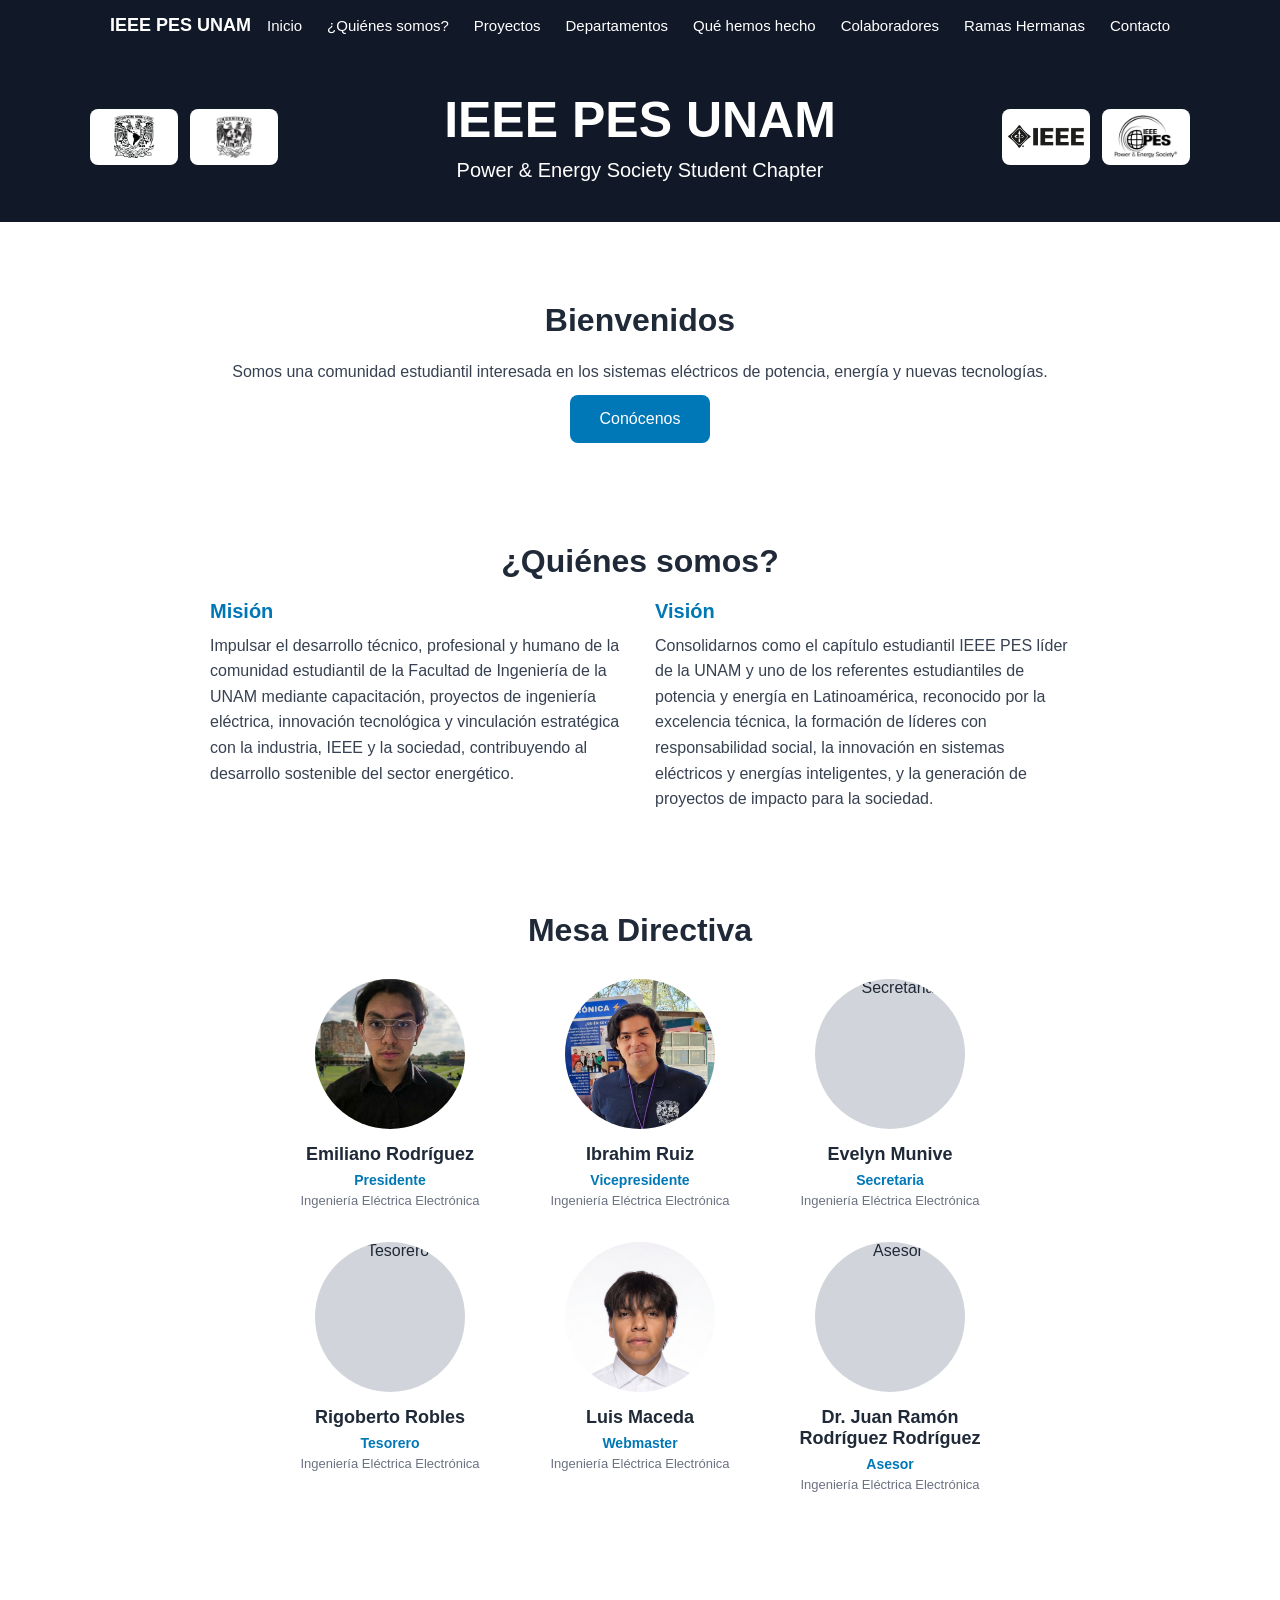
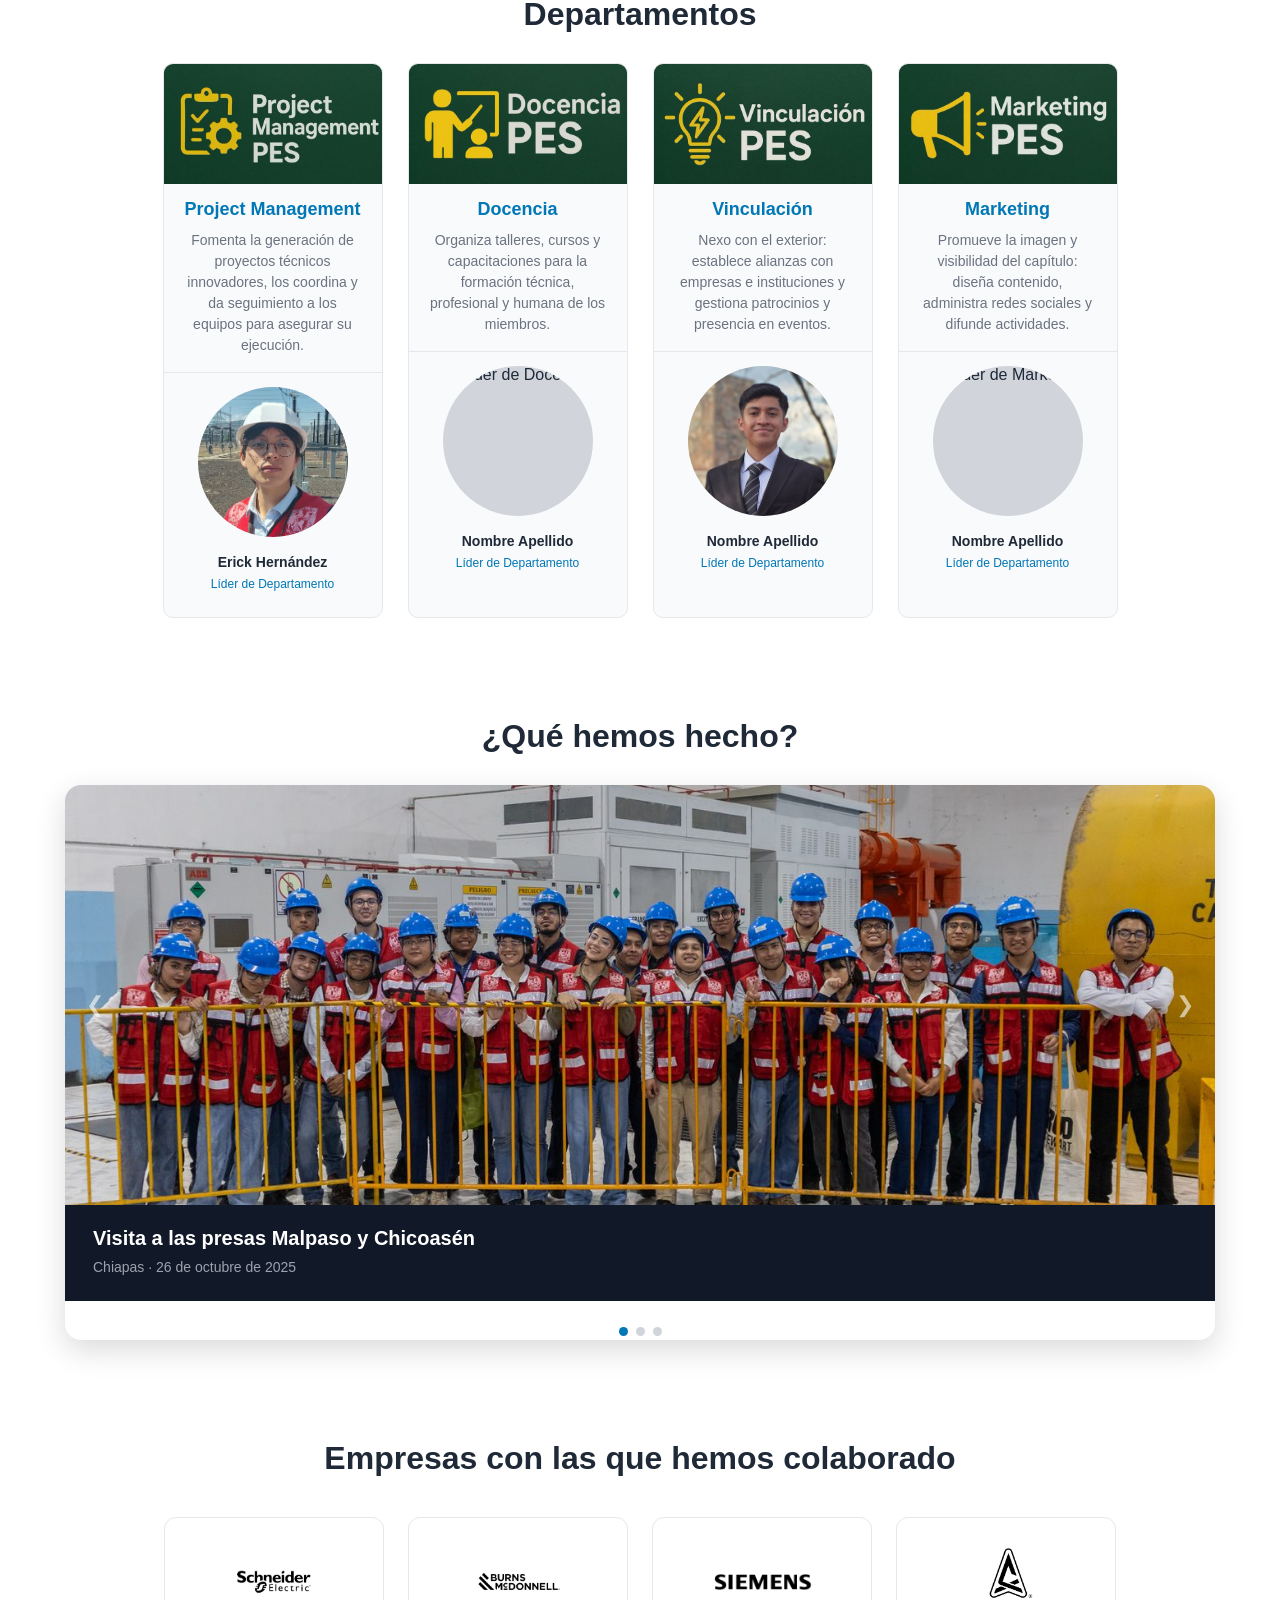
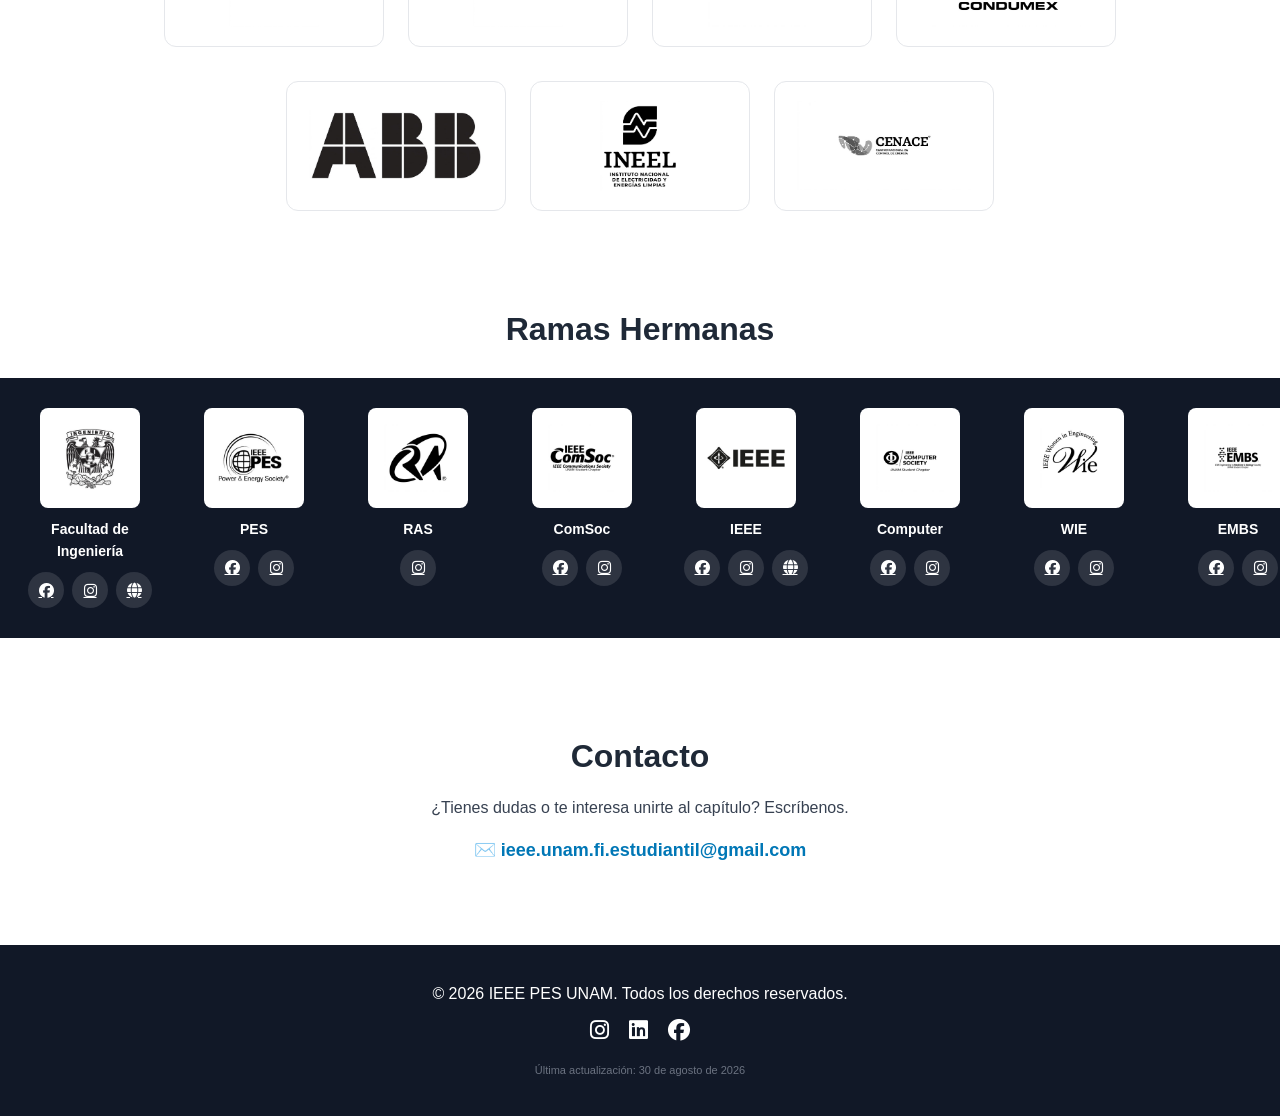
==== commit 2ba1c1b2: "w" ====
--- a/index.html
+++ b/index.html
@@ -385,7 +385,8 @@
                     titulo: 'Schneider Electric',
                     fecha: '[Fecha]',
                     lugar: '[Lugar]',
-                    desc: '[Descripción de la actividad realizada con Schneider Electric: qué se hizo, quién participó y qué se aprendió.]'
+                    desc: '[Descripción de la actividad realizada con Schneider Electric: qué se hizo, quién participó y qué se aprendió.]',
+                    img: 'fotos/schneider-prueba.png'
                 },
                 burns: {
                     titulo: 'Burns & McDonnell',
@@ -432,6 +433,7 @@
             var metaEl = document.getElementById('colab-modal-meta');
             var descEl = document.getElementById('colab-modal-desc');
             var closeBtn = document.getElementById('colab-modal-close');
+            var imgEl = document.getElementById('colab-modal-img');
             var botones = document.querySelectorAll('[data-colab]');
 
             function abrir(key) {
@@ -440,6 +442,17 @@
                 tituloEl.textContent = d.titulo;
                 metaEl.textContent = '📅 ' + d.fecha + '   ·   📍 ' + d.lugar;
                 descEl.textContent = d.desc;
+                if (d.img) {
+                    imgEl.style.backgroundImage = "url('" + d.img + "')";
+                    imgEl.style.backgroundSize = 'cover';
+                    imgEl.style.backgroundPosition = 'center';
+                    imgEl.textContent = '';
+                } else {
+                    imgEl.style.backgroundImage = '';
+                    imgEl.style.backgroundSize = '';
+                    imgEl.style.backgroundPosition = '';
+                    imgEl.textContent = '[Foto de la actividad]';
+                }
                 modal.classList.add('abierto');
                 document.body.style.overflow = 'hidden';
             }
--- a/style.css
+++ b/style.css
@@ -502,7 +502,7 @@
     display: flex;
     align-items: center;
     justify-content: center;
-    background-color: #f9fafb;
+    background-color: white;
     border: 1px solid #e5e7eb;
     border-radius: 12px;
     color: #9ca3af;
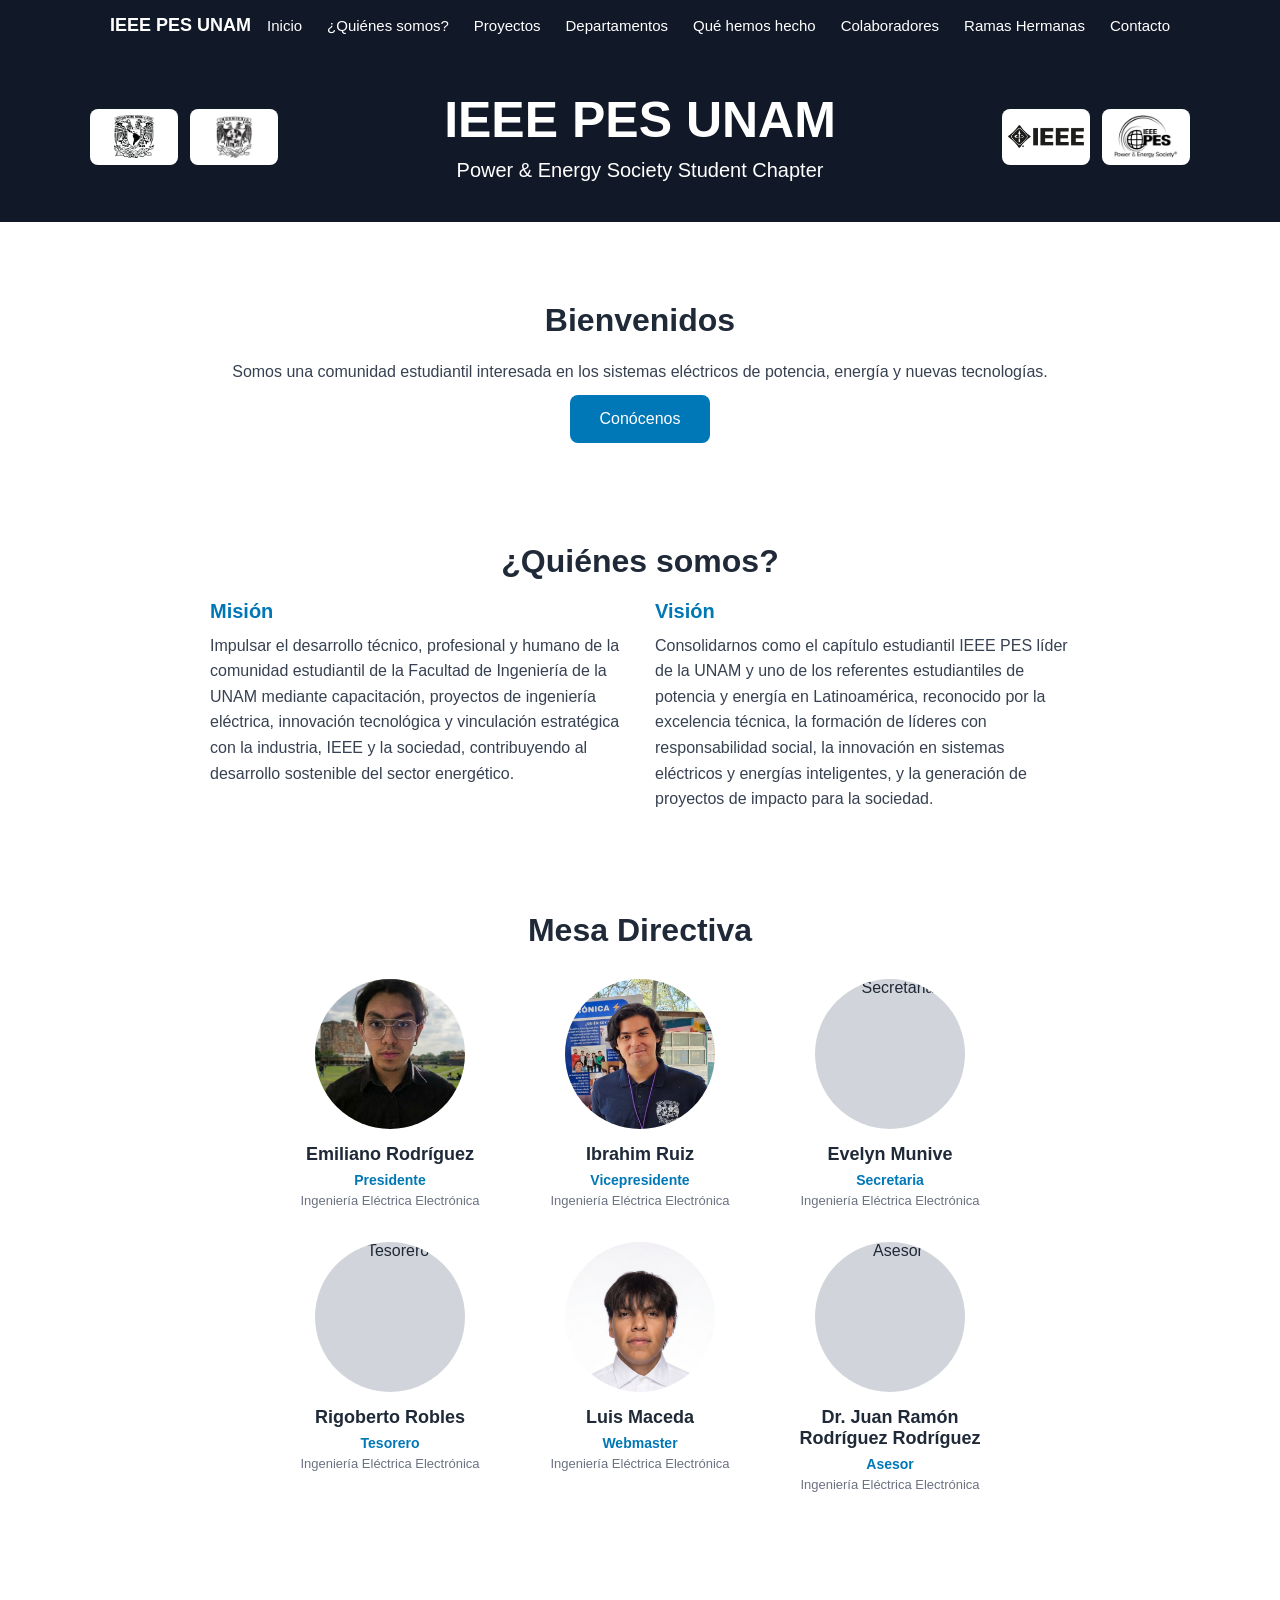
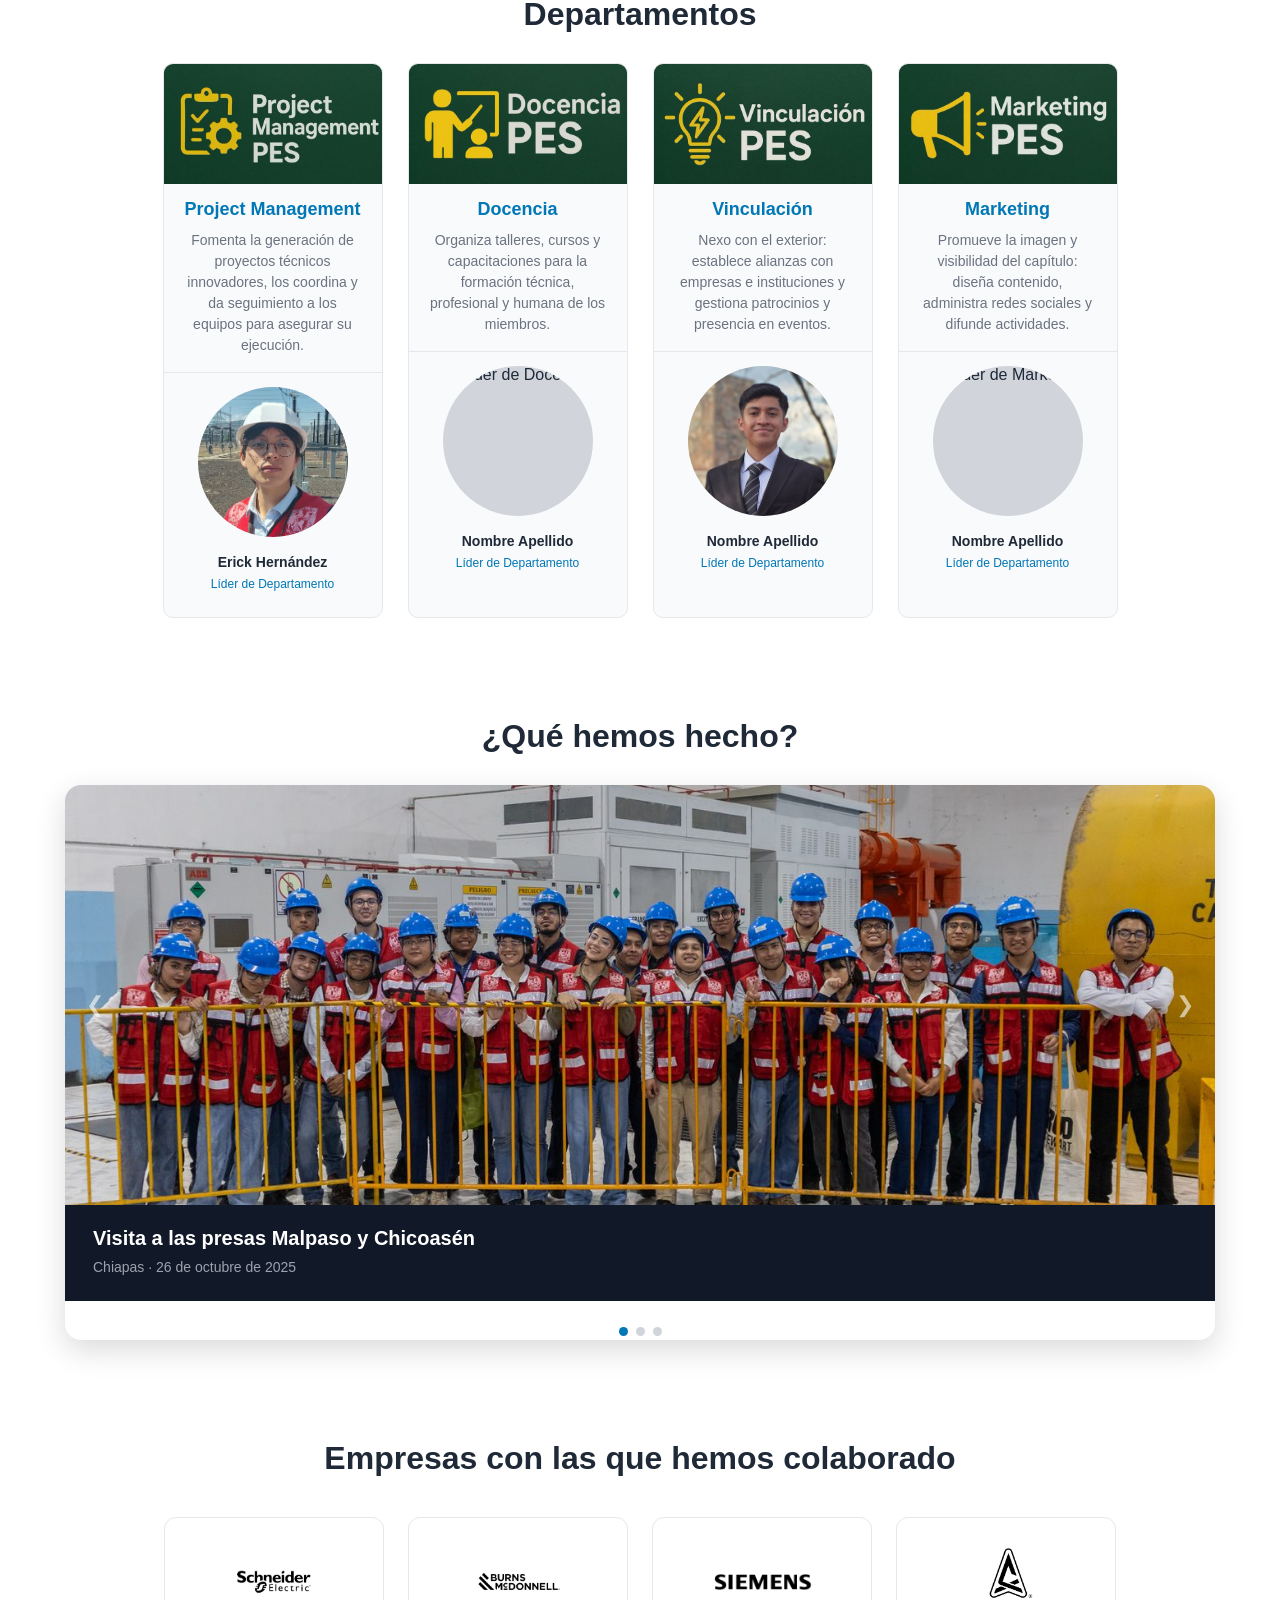
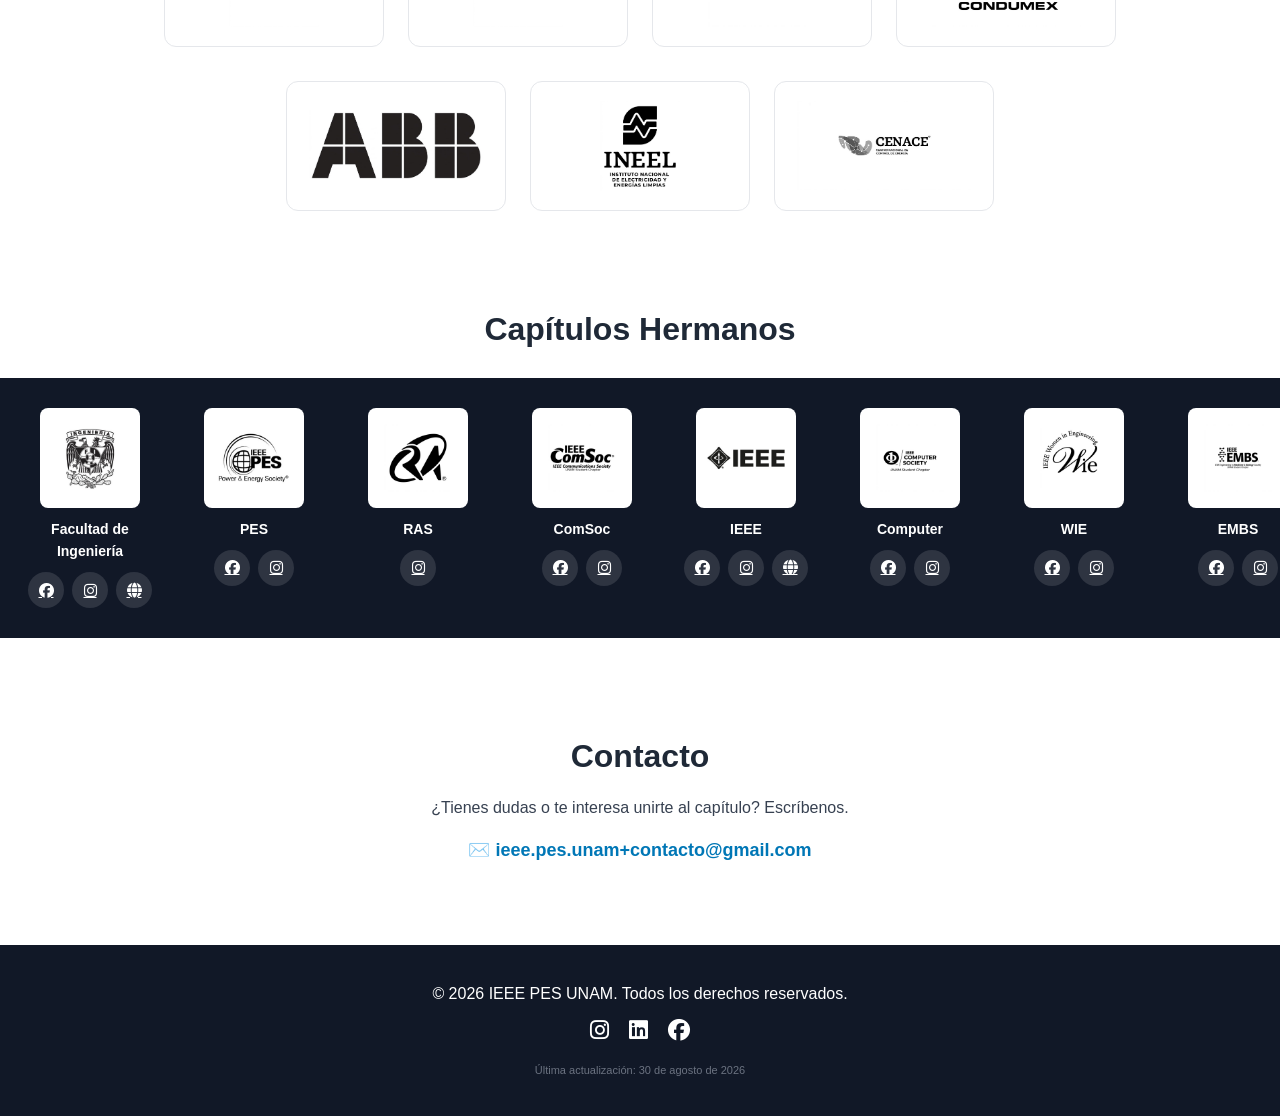
==== commit 67989c38: "Change section titles and update contact email" ====
--- a/index.html
+++ b/index.html
@@ -245,12 +245,14 @@
                     <h3 id="colab-modal-title"></h3>
                     <p class="modal-meta" id="colab-modal-meta"></p>
                     <p id="colab-modal-desc"></p>
+                    <a href="#" id="colab-modal-link" target="_blank" rel="noopener" class="modal-ver-mas">Ver más
+                        &rarr;</a>
                 </div>
             </div>
         </section>
 
         <section id="ramas" class="ramas-hermanas">
-            <h2>Ramas Hermanas</h2>
+            <h2>Capítulos Hermanos</h2>
             <div class="ramas-strip">
                 <div class="ramas-grid">
                     <div class="rama-card">
@@ -358,7 +360,7 @@
                 ¿Tienes dudas o te interesa unirte al capítulo? Escríbenos.
             </p>
             <p class="dato-contacto">✉️ <a
-                    href="mailto:ieee.unam.fi.estudiantil@gmail.com">ieee.unam.fi.estudiantil@gmail.com</a></p>
+                    href="mailto:ieee.pes.unam+contacto@gmail.com">ieee.pes.unam+contacto@gmail.com</a></p>
         </section>
     </main>
 
@@ -386,43 +388,50 @@
                     fecha: '[Fecha]',
                     lugar: '[Lugar]',
                     desc: '[Descripción de la actividad realizada con Schneider Electric: qué se hizo, quién participó y qué se aprendió.]',
-                    img: 'fotos/schneider-prueba.png'
+                    img: 'fotos/schneider-prueba.png',
+                    link: 'colaboradores/schneider.html'
                 },
                 burns: {
                     titulo: 'Burns & McDonnell',
                     fecha: '[Fecha]',
                     lugar: '[Lugar]',
-                    desc: '[Descripción de la actividad realizada con Burns & McDonnell.]'
+                    desc: '[Descripción de la actividad realizada con Burns & McDonnell.]',
+                    link: 'colaboradores/burns.html'
                 },
                 siemens: {
                     titulo: 'Siemens',
                     fecha: '[Fecha]',
                     lugar: '[Lugar]',
-                    desc: '[Descripción de la actividad realizada con Siemens.]'
+                    desc: '[Descripción de la actividad realizada con Siemens.]',
+                    link: 'colaboradores/siemens.html'
                 },
                 condumex: {
                     titulo: 'Condumex',
                     fecha: '[Fecha]',
                     lugar: '[Lugar]',
-                    desc: '[Descripción de la actividad realizada con Condumex.]'
+                    desc: '[Descripción de la actividad realizada con Condumex.]',
+                    link: 'colaboradores/condumex.html'
                 },
                 abb: {
                     titulo: 'ABB',
                     fecha: '[Fecha]',
                     lugar: '[Lugar]',
-                    desc: '[Descripción de la actividad realizada con ABB.]'
+                    desc: '[Descripción de la actividad realizada con ABB.]',
+                    link: 'colaboradores/abb.html'
                 },
                 ineel: {
                     titulo: 'INEEL',
                     fecha: '[Fecha]',
                     lugar: '[Lugar]',
-                    desc: '[Descripción de la actividad realizada con INEEL.]'
+                    desc: '[Descripción de la actividad realizada con INEEL.]',
+                    link: 'colaboradores/ineel.html'
                 },
                 cenace: {
                     titulo: 'CENACE',
                     fecha: '[Fecha]',
                     lugar: '[Lugar]',
-                    desc: '[Descripción de la actividad realizada con CENACE.]'
+                    desc: '[Descripción de la actividad realizada con CENACE.]',
+                    link: 'colaboradores/cenace.html'
                 }
             };
 
@@ -434,6 +443,7 @@
             var descEl = document.getElementById('colab-modal-desc');
             var closeBtn = document.getElementById('colab-modal-close');
             var imgEl = document.getElementById('colab-modal-img');
+            var linkEl = document.getElementById('colab-modal-link');
             var botones = document.querySelectorAll('[data-colab]');
 
             function abrir(key) {
@@ -442,6 +452,12 @@
                 tituloEl.textContent = d.titulo;
                 metaEl.textContent = '📅 ' + d.fecha + '   ·   📍 ' + d.lugar;
                 descEl.textContent = d.desc;
+                if (d.link) {
+                    linkEl.href = d.link;
+                    linkEl.style.display = 'inline-block';
+                } else {
+                    linkEl.style.display = 'none';
+                }
                 if (d.img) {
                     imgEl.style.backgroundImage = "url('" + d.img + "')";
                     imgEl.style.backgroundSize = 'cover';
@@ -531,4 +547,4 @@
 
 </body>
 
-</html>+</html>
--- a/style.css
+++ b/style.css
@@ -527,7 +527,7 @@
 
 /* VENTANA EMERGENTE DE COLABORADORES */
 .modal-overlay {
-    display: none;
+    display: flex;
     position: fixed;
     inset: 0;
     background: rgba(17, 24, 39, 0.6);
@@ -535,22 +535,34 @@
     justify-content: center;
     padding: 20px;
     z-index: 100;
+    opacity: 0;
+    visibility: hidden;
+    pointer-events: none;
+    transition: opacity 0.25s ease, visibility 0.25s ease;
 }
 
 .modal-overlay.abierto {
-    display: flex;
+    opacity: 1;
+    visibility: visible;
+    pointer-events: auto;
 }
 
 .modal-box {
     position: relative;
     background: white;
     border-radius: 14px;
-    max-width: 480px;
+    max-width: 850px;
     width: 100%;
     padding: 30px;
     text-align: left;
-    max-height: 85vh;
+    max-height: 92vh;
     overflow-y: auto;
+    transform: scale(0.92) translateY(12px);
+    transition: transform 0.25s ease;
+}
+
+.modal-overlay.abierto .modal-box {
+    transform: scale(1) translateY(0);
 }
 
 .modal-close {
@@ -574,7 +586,7 @@
 
 .modal-img-placeholder {
     width: 100%;
-    height: 180px;
+    height: 520px;
     border-radius: 10px;
     background: linear-gradient(135deg, #111827, #0077b6);
     color: white;
@@ -602,6 +614,19 @@
     color: #374151;
     font-size: 14px;
     line-height: 1.6;
+}
+
+.modal-ver-mas {
+    display: inline-block;
+    margin-top: 16px;
+    color: #0077b6;
+    font-weight: bold;
+    font-size: 14px;
+    text-decoration: none;
+}
+
+.modal-ver-mas:hover {
+    text-decoration: underline;
 }
 
 .colab-logo-frame img {
@@ -810,4 +835,8 @@
         width: 70px;
         height: 70px;
     }
+
+    .modal-img-placeholder {
+        height: 260px;
+    }
 }
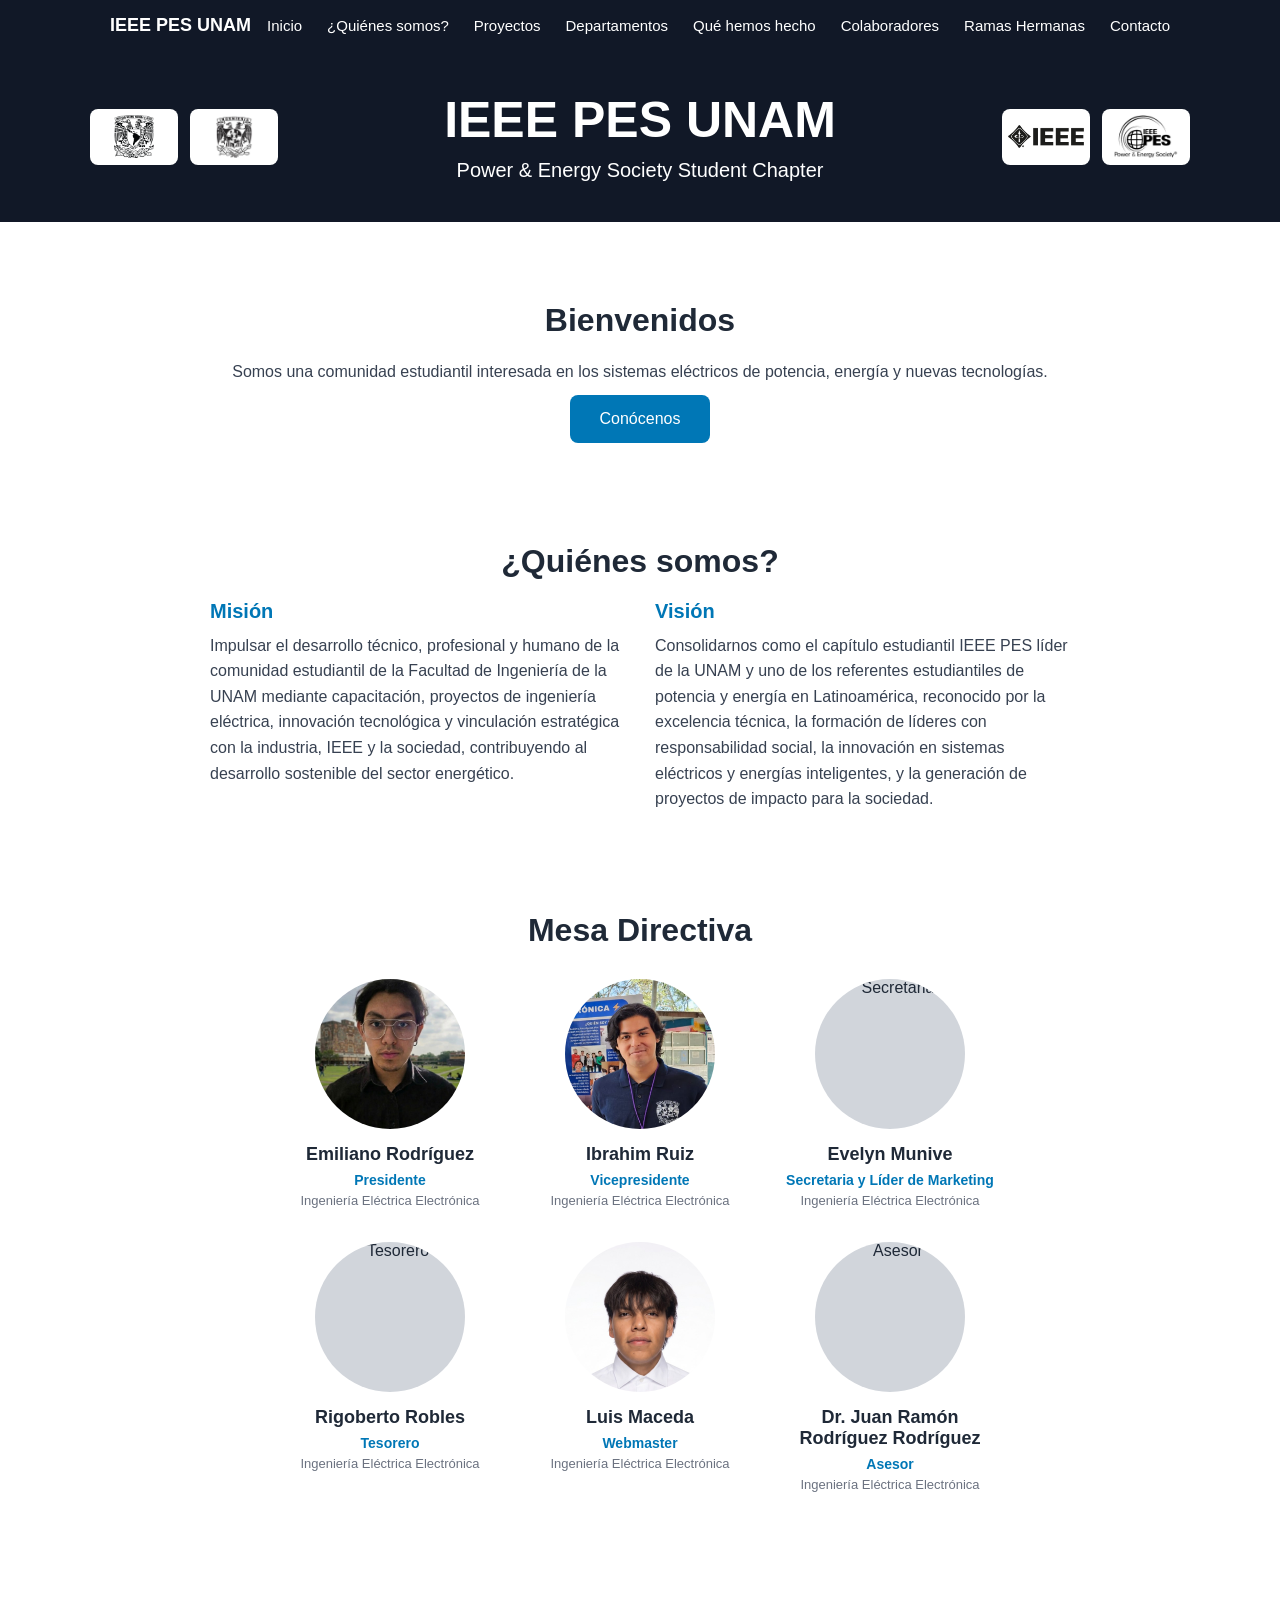
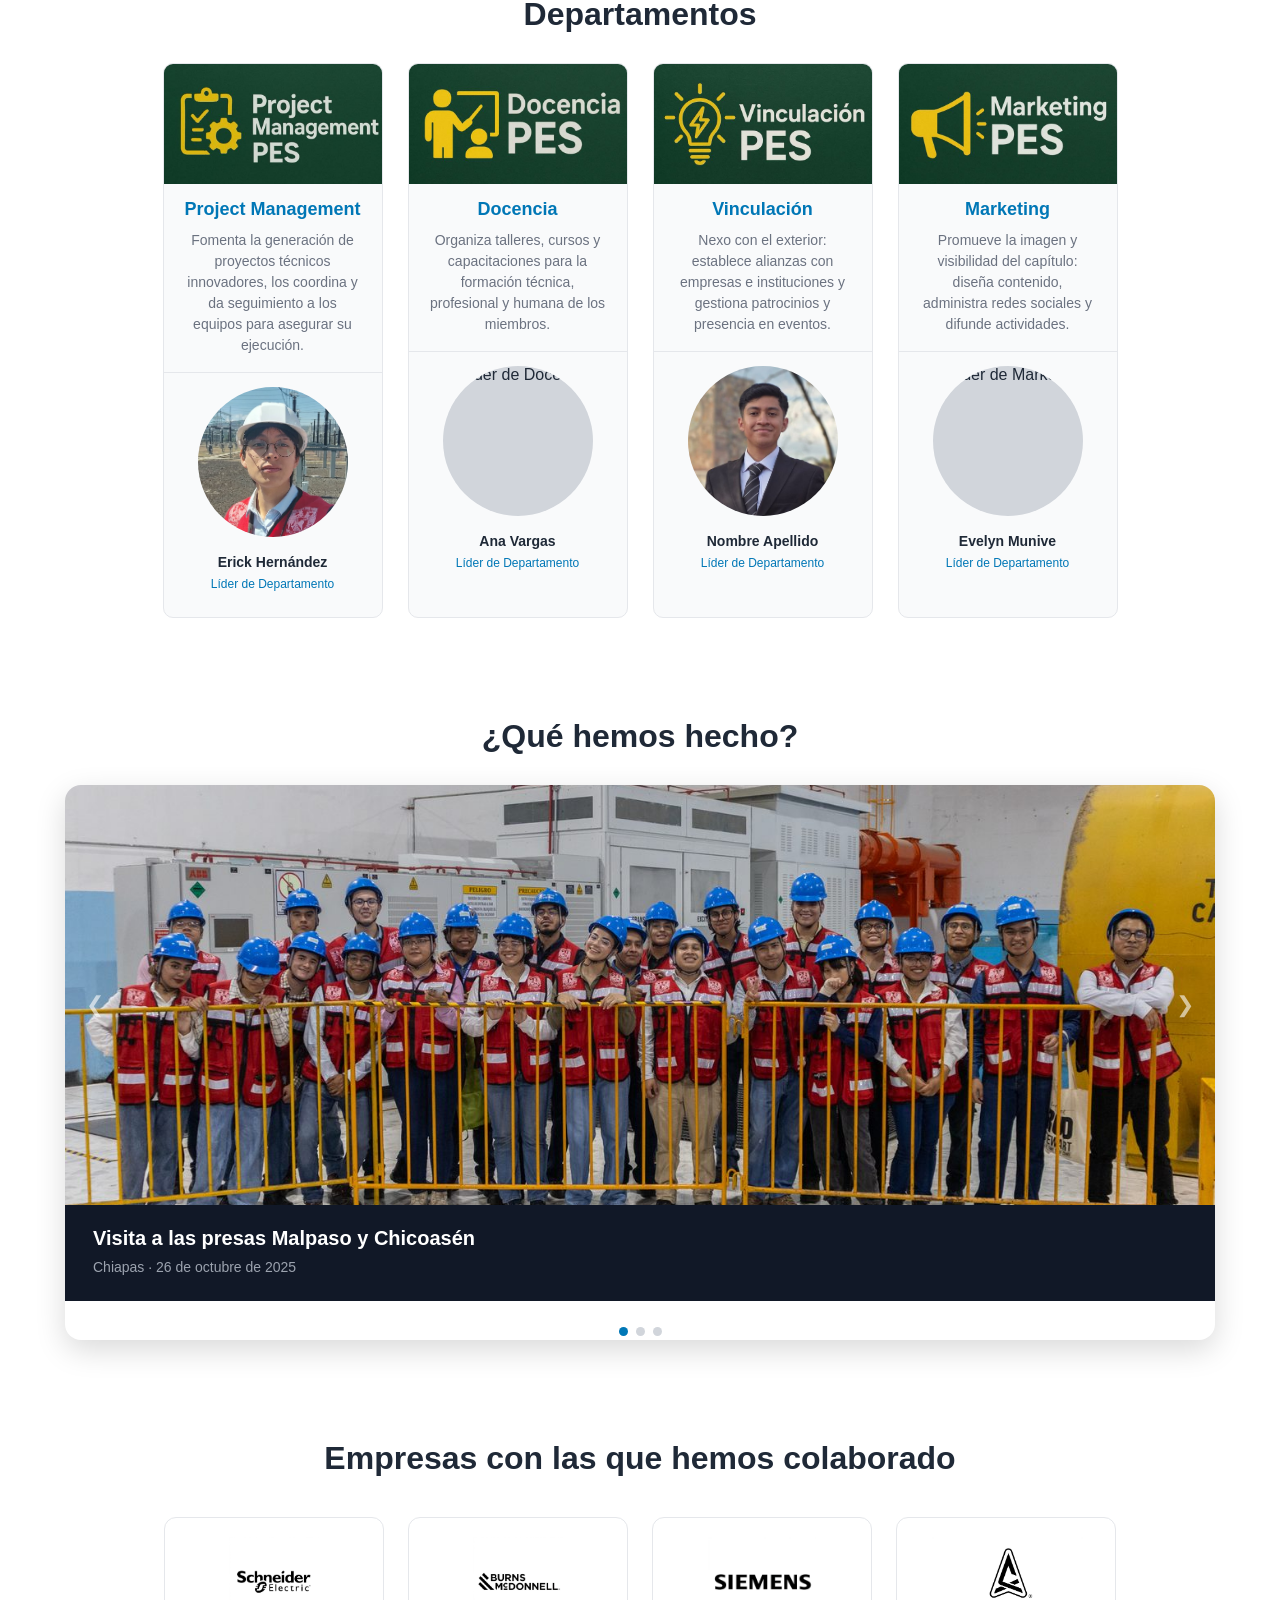
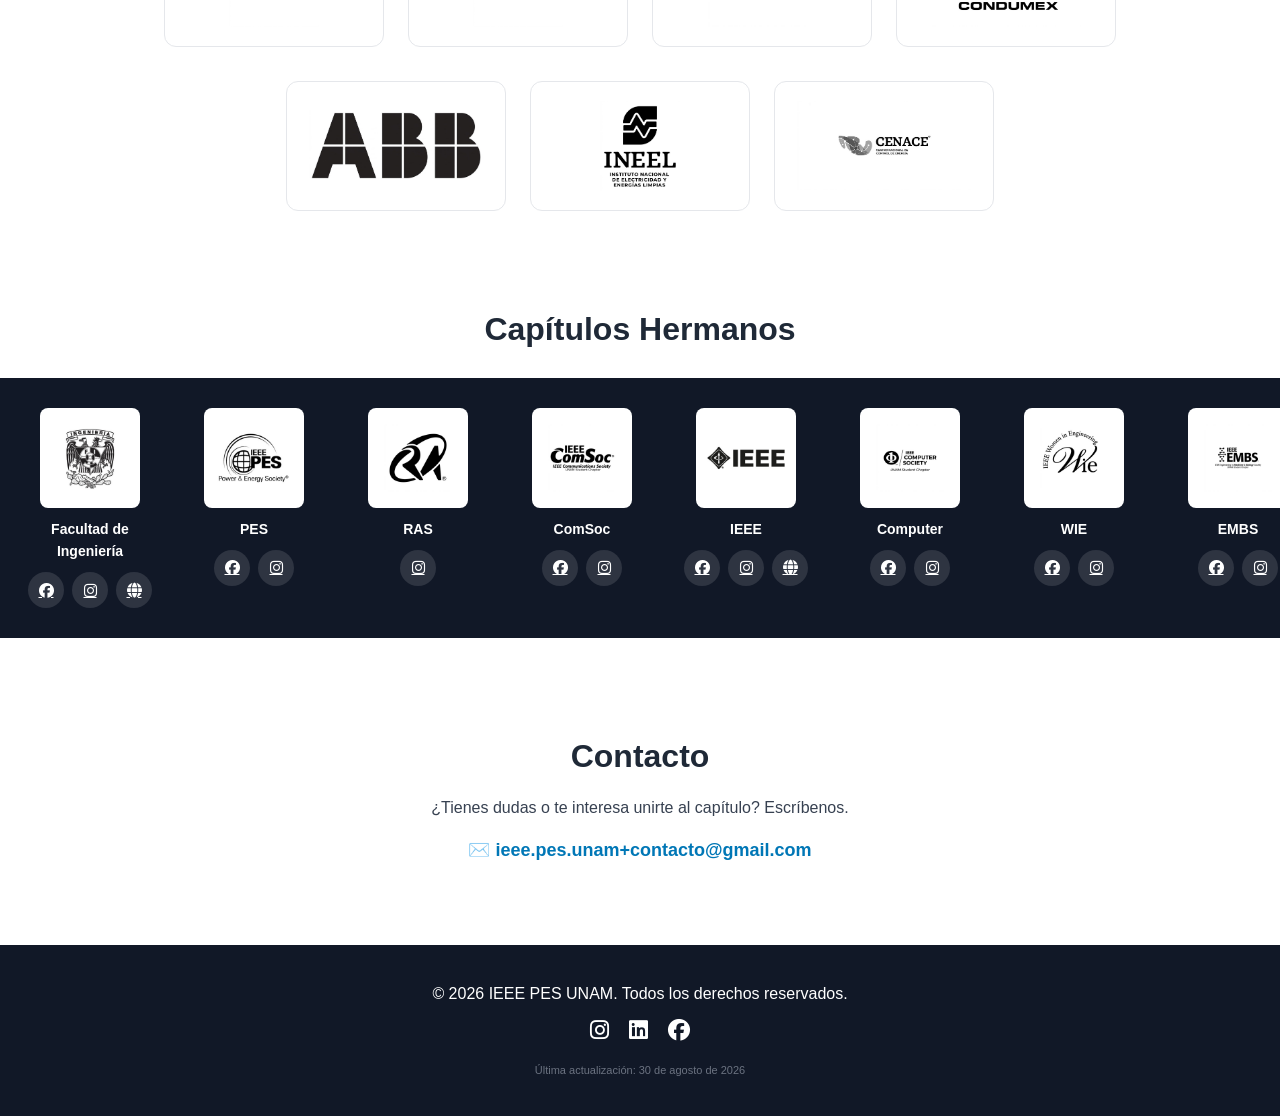
==== commit 4f11d883: "Update department leader names and roles in Docencia and Marketing sections" ====
--- a/index.html
+++ b/index.html
@@ -105,7 +105,7 @@
                 <div class="miembro">
                     <img class="foto" src="fotos/secretaria.jpg" alt="Secretaria">
                     <h3>Evelyn Munive</h3>
-                    <p class="cargo">Secretaria</p>
+                    <p class="cargo">Secretaria y Líder de Marketing</p>
                     <p class="carrera">Ingeniería Eléctrica Electrónica</p>
                 </div>
                 <div class="miembro">
@@ -150,7 +150,7 @@
                         miembros.</p>
                     <div class="depto-lider">
                         <img class="foto" src="fotos/lider-docencia.jpg" alt="Líder de Docencia">
-                        <p class="lider-nombre">Nombre Apellido</p>
+                        <p class="lider-nombre">Ana Vargas</p>
                         <p class="lider-cargo">Líder de Departamento</p>
                     </div>
                 </a>
@@ -172,7 +172,7 @@
                         difunde actividades.</p>
                     <div class="depto-lider">
                         <img class="foto" src="fotos/lider-marketing.jpg" alt="Líder de Marketing">
-                        <p class="lider-nombre">Nombre Apellido</p>
+                        <p class="lider-nombre">Evelyn Munive</p>
                         <p class="lider-cargo">Líder de Departamento</p>
                     </div>
                 </a>
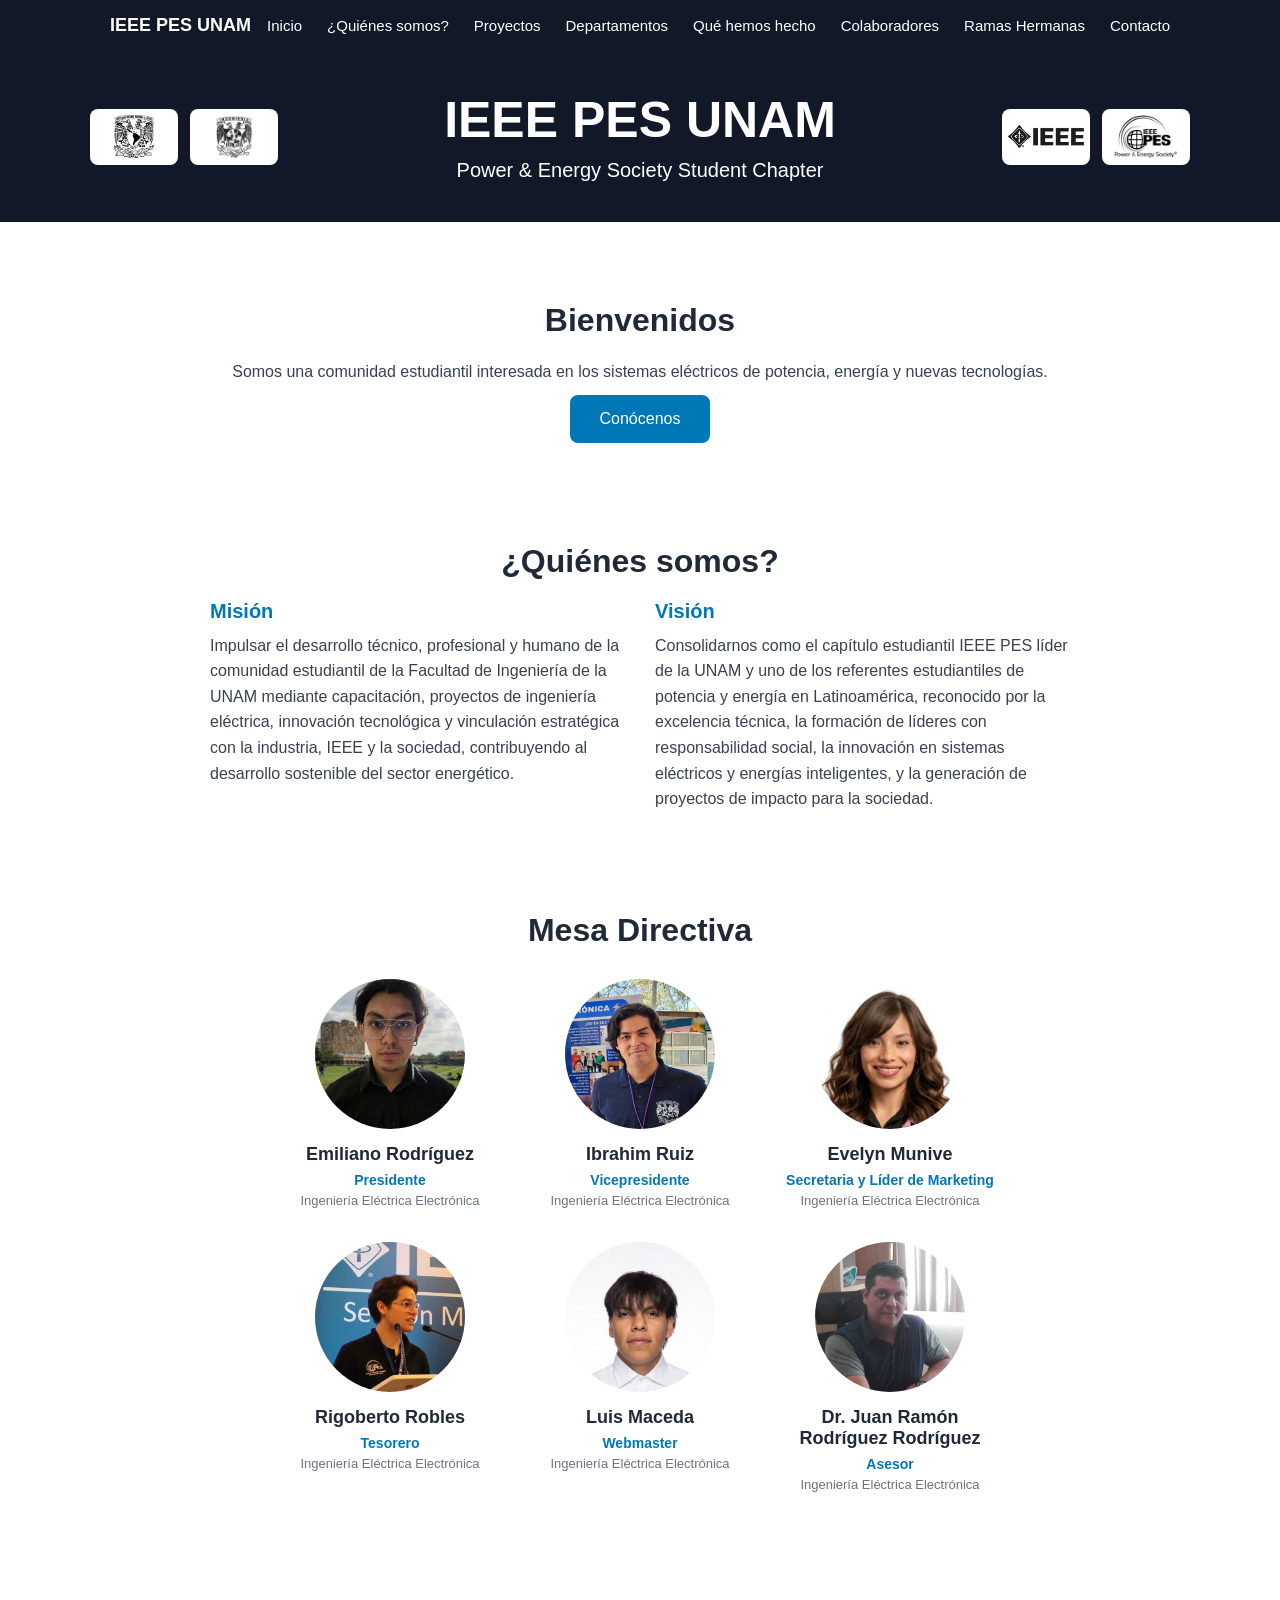
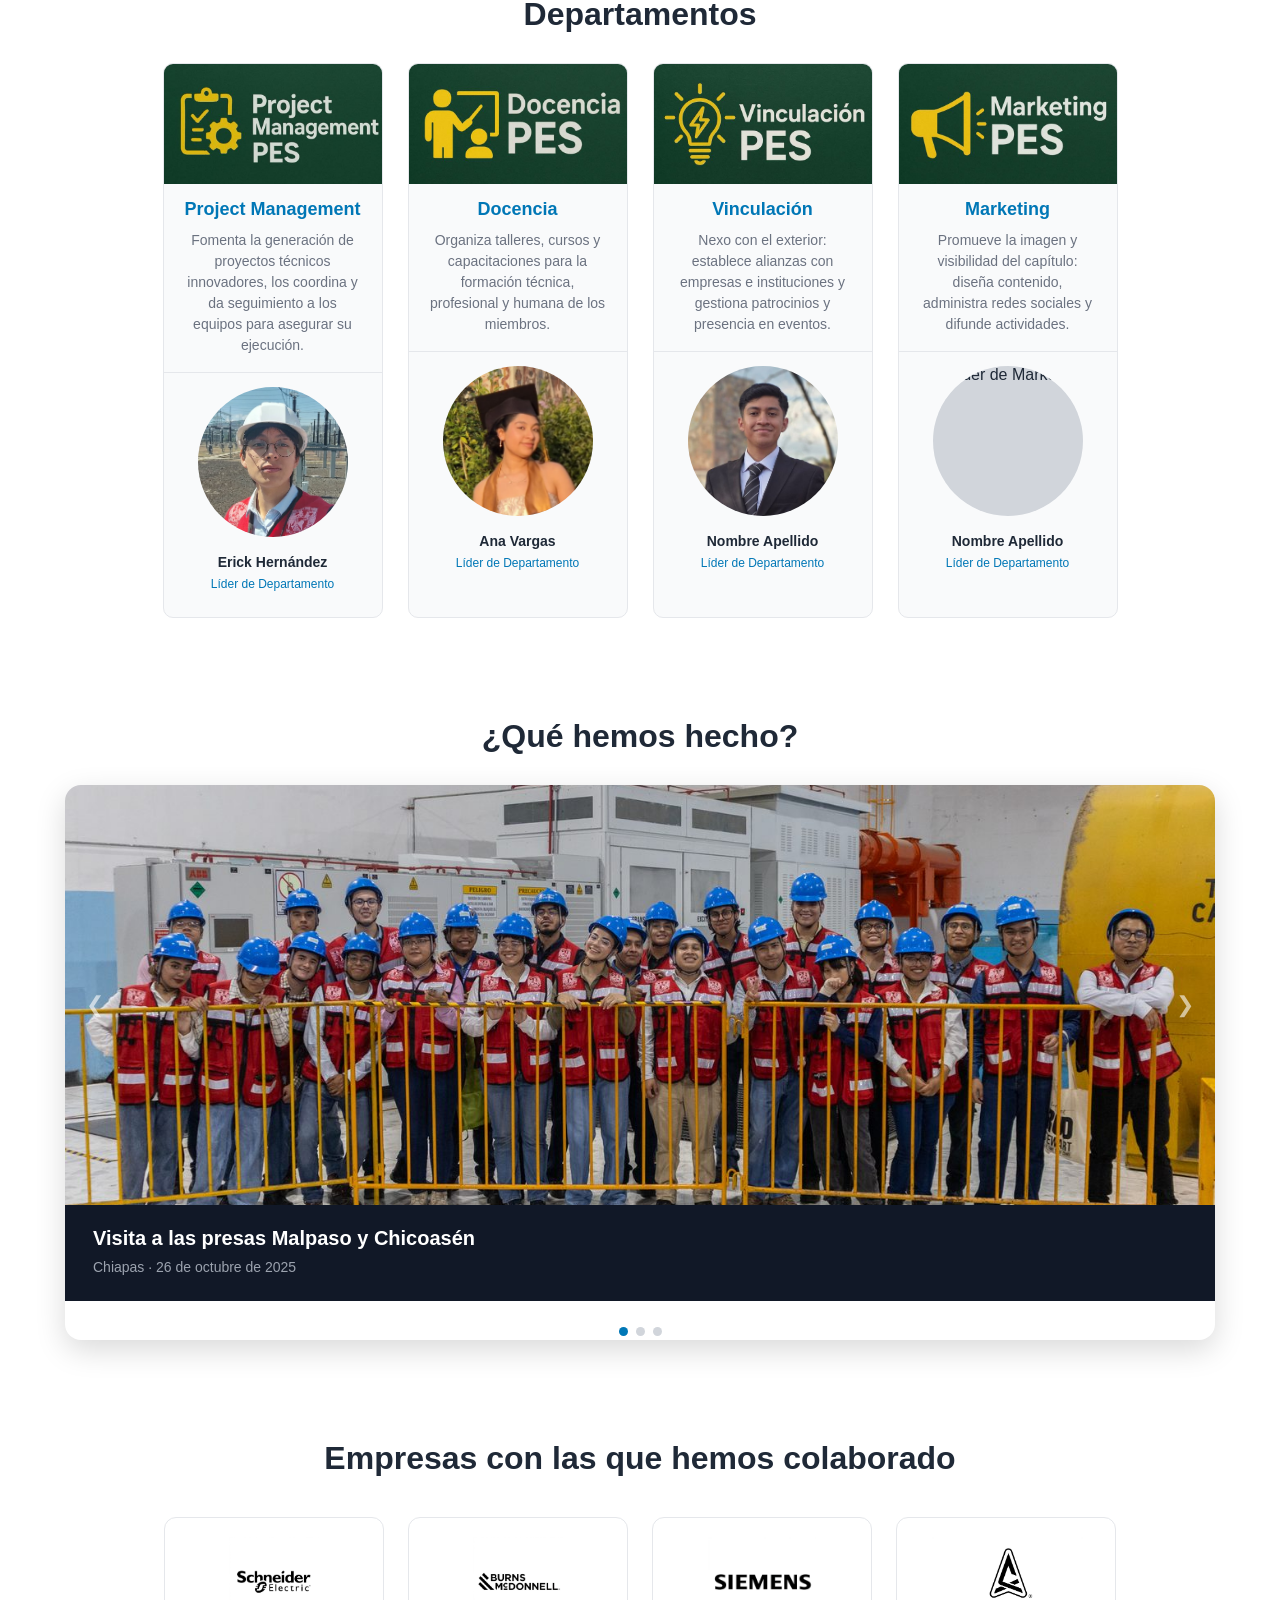
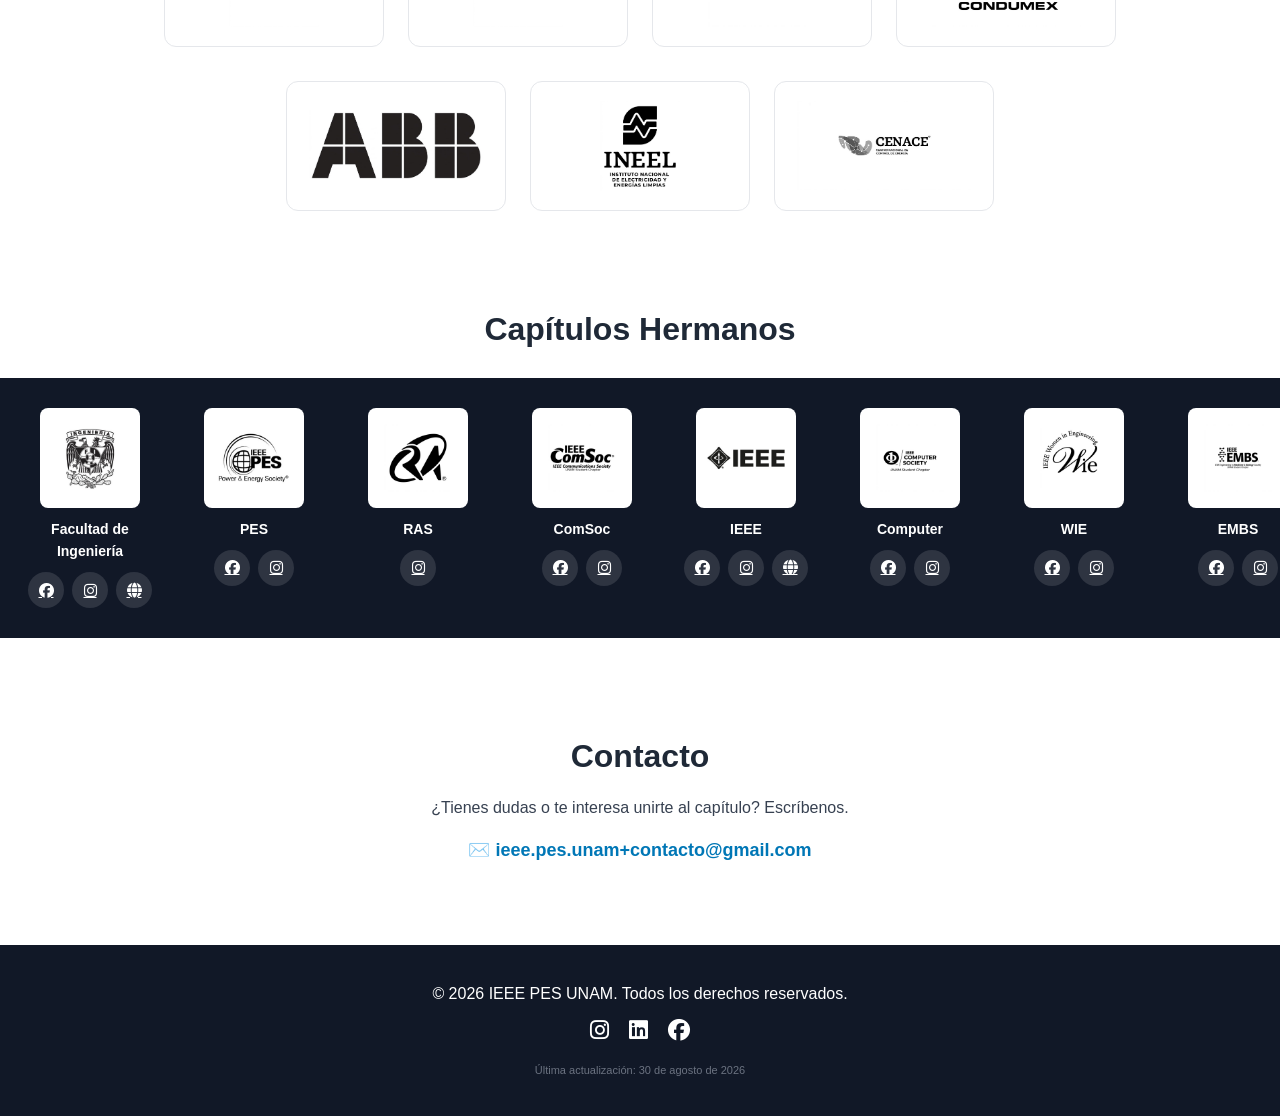
==== commit ef2123cd: "Update member images in docencia, marketing, and index pages" ====
--- a/index.html
+++ b/index.html
@@ -103,13 +103,13 @@
                     <p class="carrera">Ingeniería Eléctrica Electrónica</p>
                 </div>
                 <div class="miembro">
-                    <img class="foto" src="fotos/secretaria.jpg" alt="Secretaria">
+                    <img class="foto" src="fotos/secretaria-y-lider-mktg.png" alt="Secretaria">
                     <h3>Evelyn Munive</h3>
                     <p class="cargo">Secretaria y Líder de Marketing</p>
                     <p class="carrera">Ingeniería Eléctrica Electrónica</p>
                 </div>
                 <div class="miembro">
-                    <img class="foto" src="fotos/tesorero.jpg" alt="Tesorero">
+                    <img class="foto" src="fotos/tesorero.png" alt="Tesorero">
                     <h3>Rigoberto Robles</h3>
                     <p class="cargo">Tesorero</p>
                     <p class="carrera">Ingeniería Eléctrica Electrónica</p>
@@ -121,7 +121,7 @@
                     <p class="carrera">Ingeniería Eléctrica Electrónica</p>
                 </div>
                 <div class="miembro">
-                    <img class="foto" src="fotos/asesor.jpg" alt="Asesor">
+                    <img class="foto" src="fotos/asesor.png" alt="Asesor">
                     <h3>Dr. Juan Ramón Rodríguez Rodríguez</h3>
                     <p class="cargo">Asesor</p>
                     <p class="carrera">Ingeniería Eléctrica Electrónica</p>
@@ -149,7 +149,7 @@
                     <p>Organiza talleres, cursos y capacitaciones para la formación técnica, profesional y humana de los
                         miembros.</p>
                     <div class="depto-lider">
-                        <img class="foto" src="fotos/lider-docencia.jpg" alt="Líder de Docencia">
+                        <img class="foto" src="fotos/lider-docencia.png" alt="Líder de Docencia">
                         <p class="lider-nombre">Ana Vargas</p>
                         <p class="lider-cargo">Líder de Departamento</p>
                     </div>
@@ -172,7 +172,7 @@
                         difunde actividades.</p>
                     <div class="depto-lider">
                         <img class="foto" src="fotos/lider-marketing.jpg" alt="Líder de Marketing">
-                        <p class="lider-nombre">Evelyn Munive</p>
+                        <p class="lider-nombre">Nombre Apellido</p>
                         <p class="lider-cargo">Líder de Departamento</p>
                     </div>
                 </a>
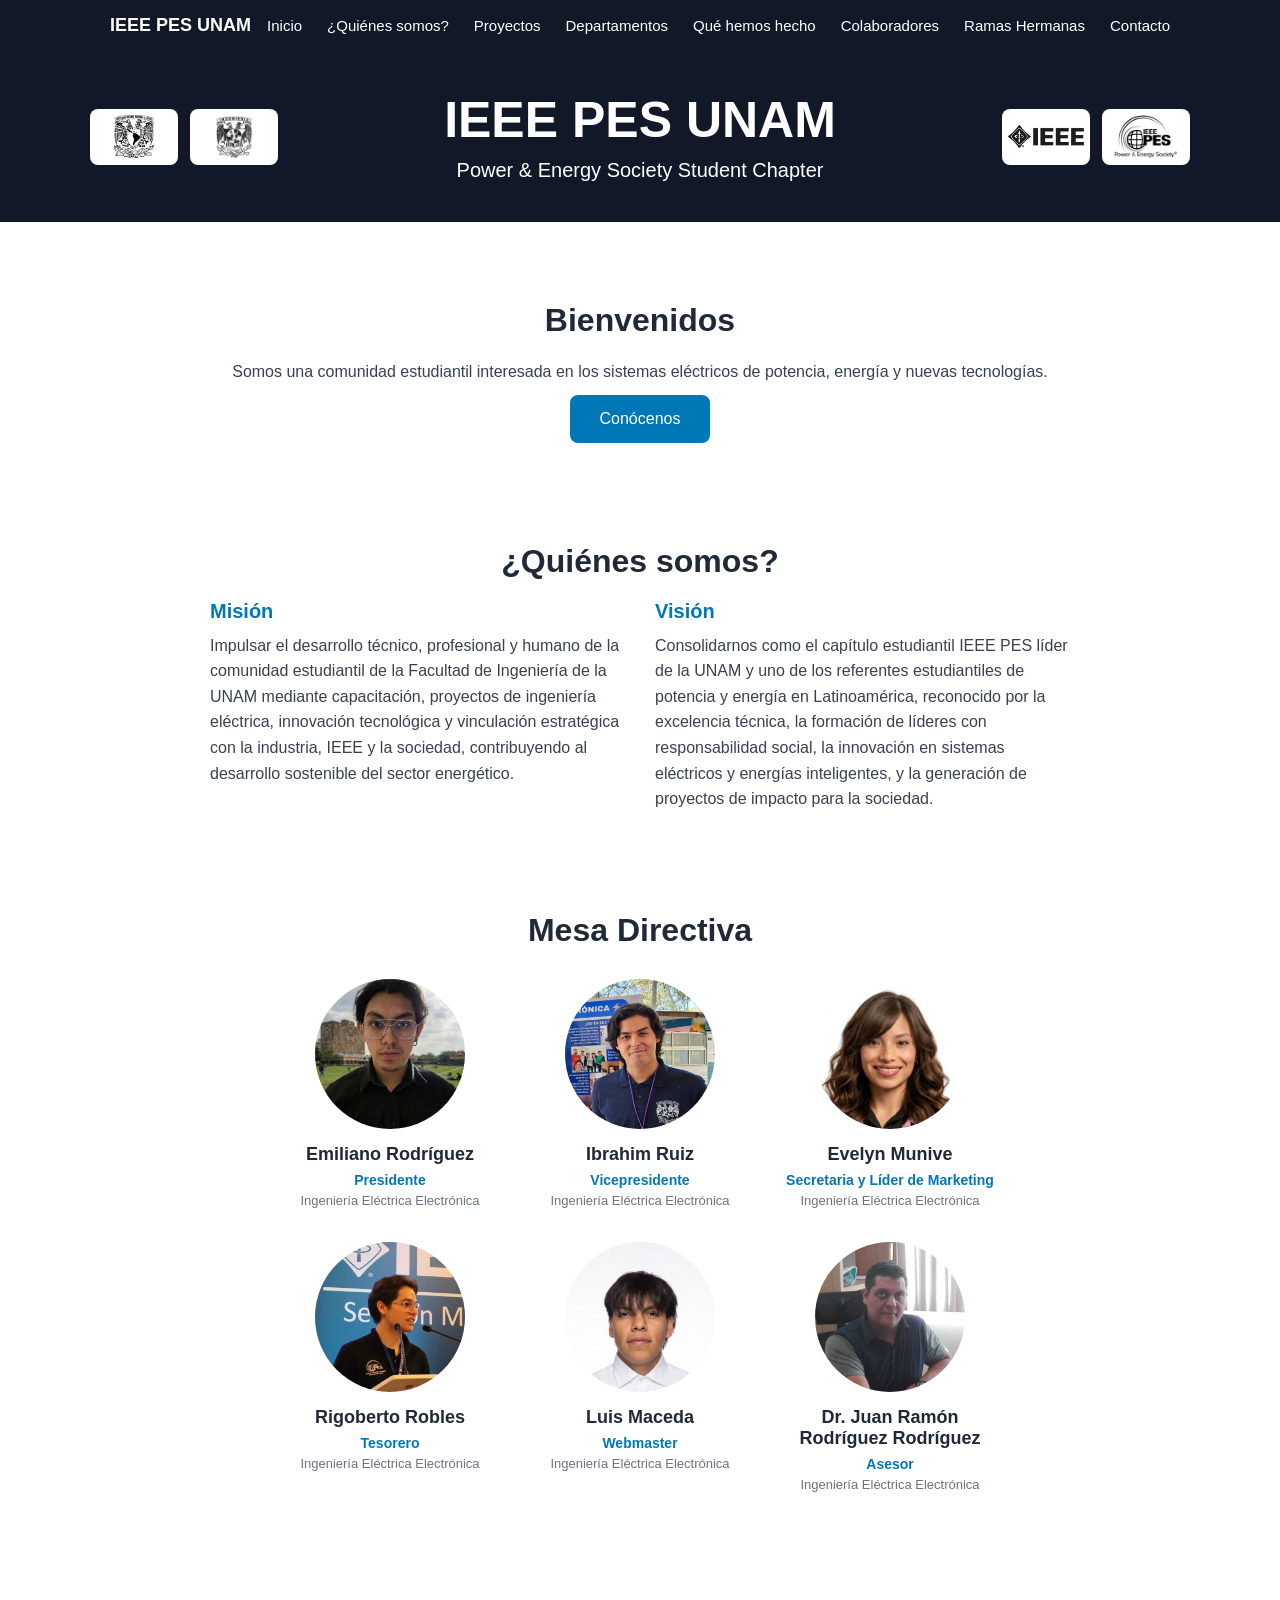
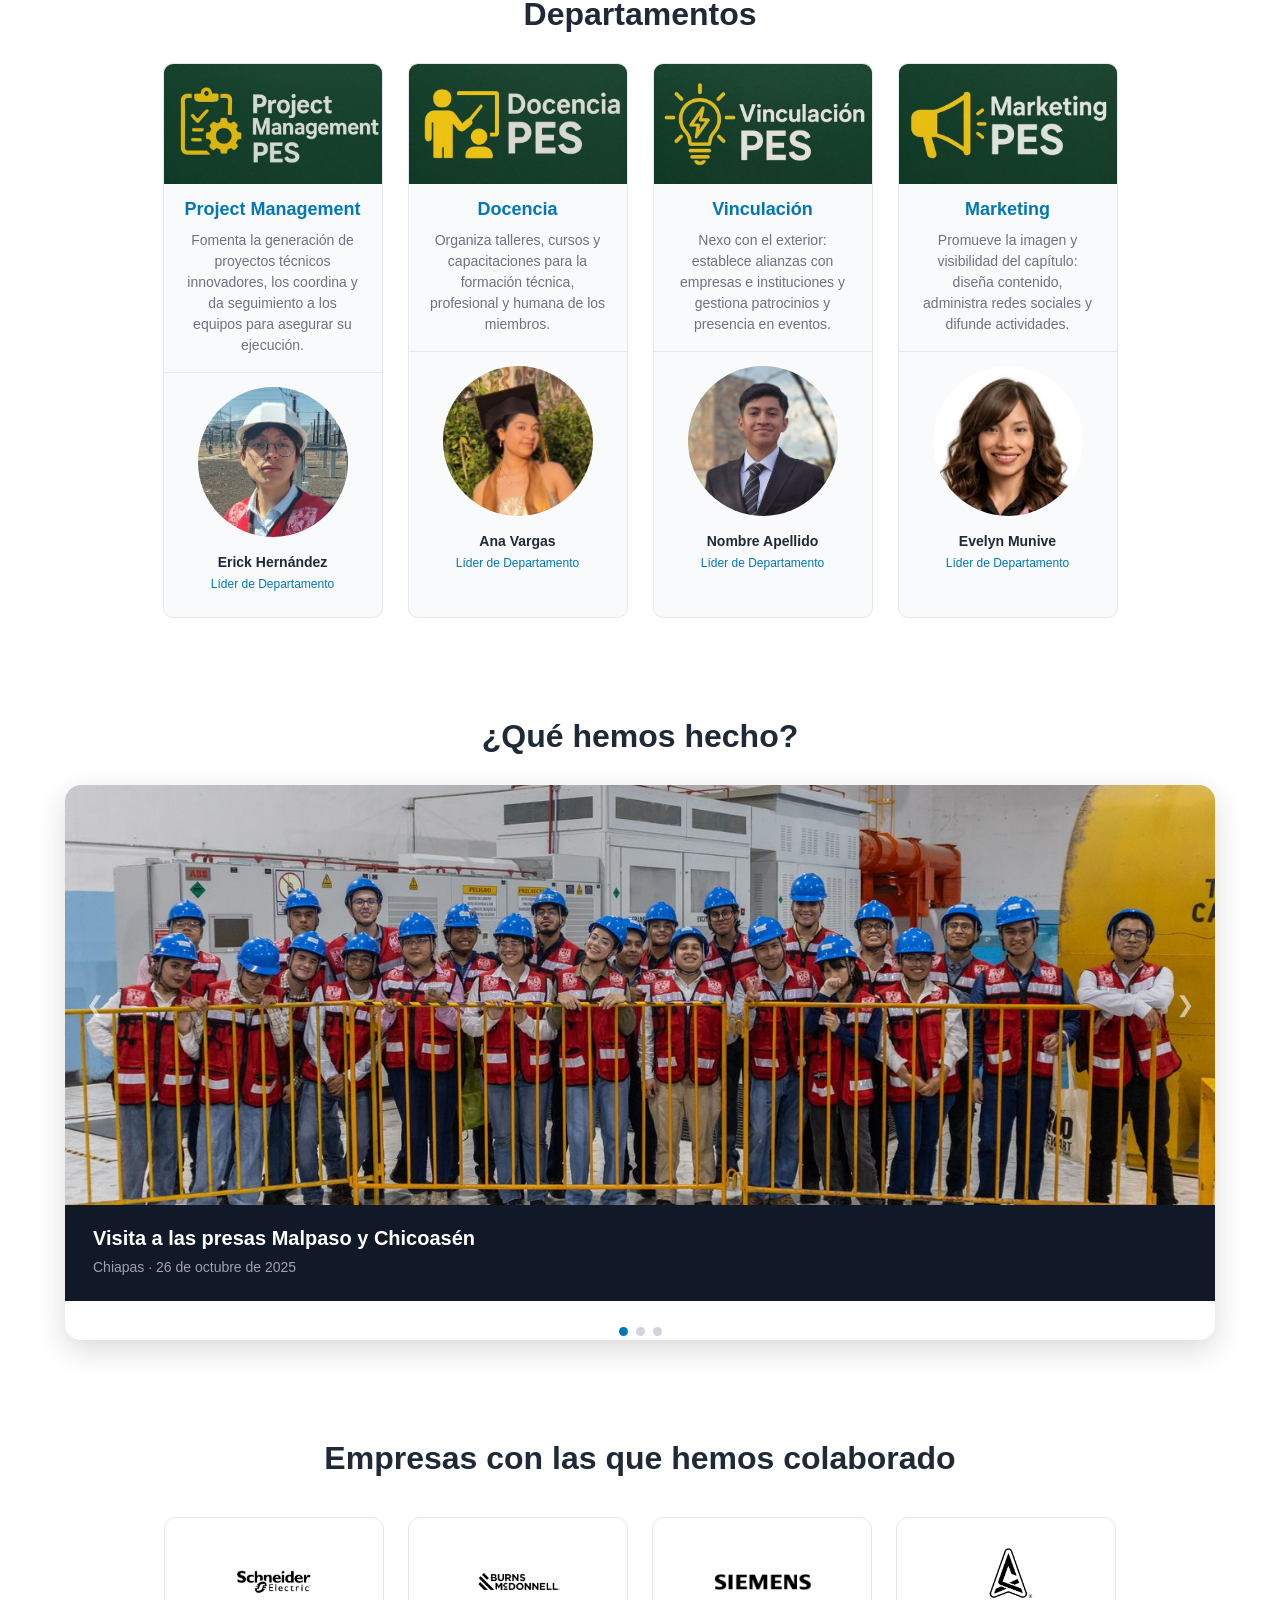
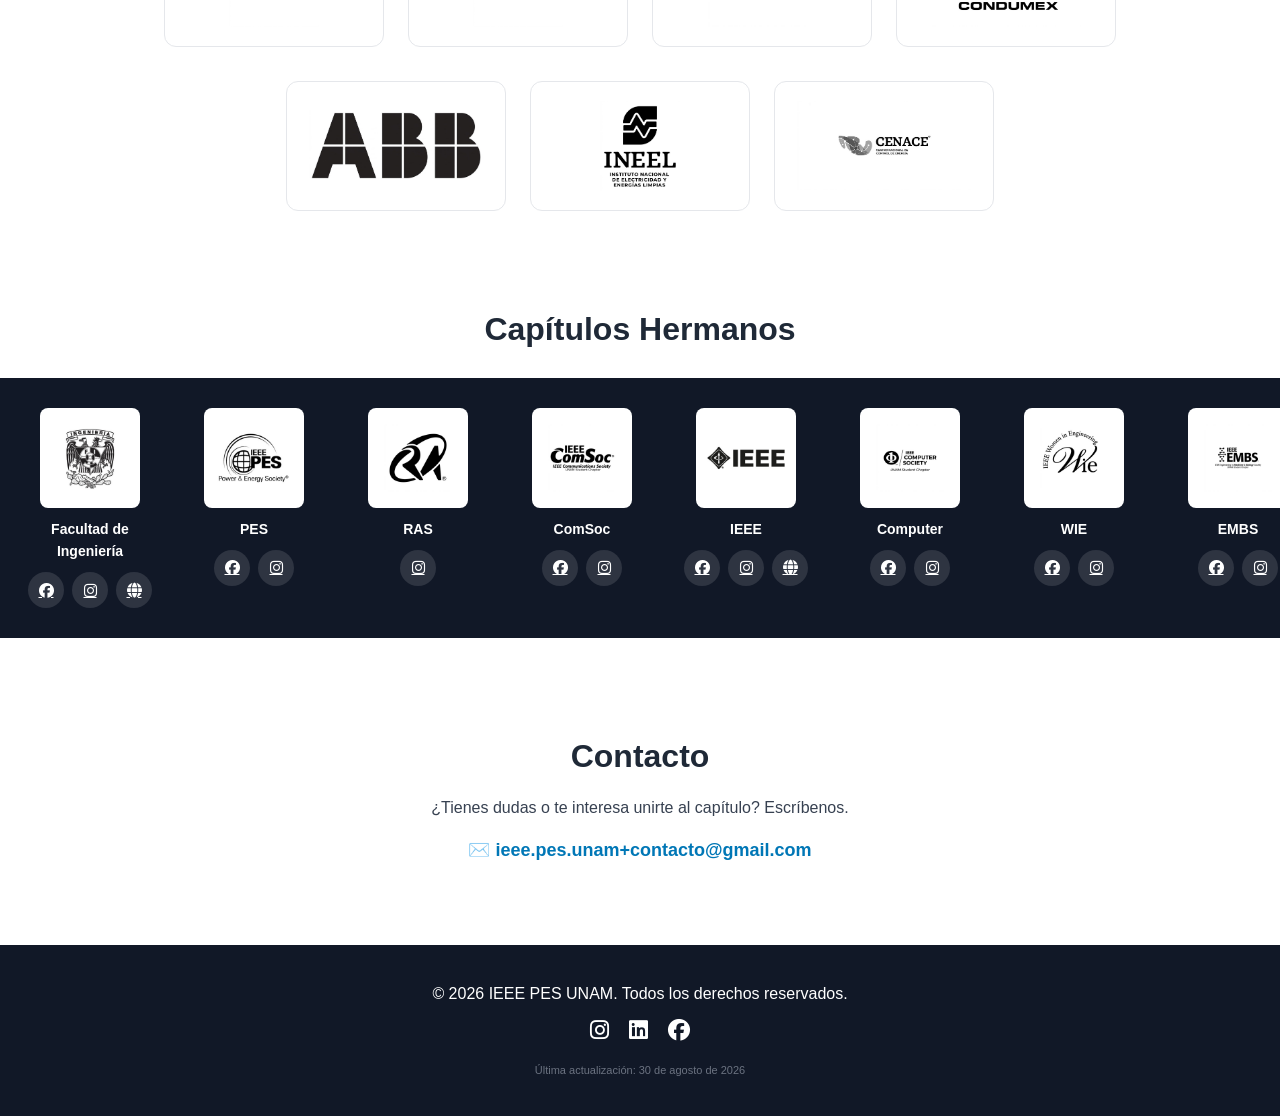
==== commit 81895e79: "Update marketing leader image and name in marketing and index pages" ====
--- a/index.html
+++ b/index.html
@@ -171,8 +171,8 @@
                     <p>Promueve la imagen y visibilidad del capítulo: diseña contenido, administra redes sociales y
                         difunde actividades.</p>
                     <div class="depto-lider">
-                        <img class="foto" src="fotos/lider-marketing.jpg" alt="Líder de Marketing">
-                        <p class="lider-nombre">Nombre Apellido</p>
+                        <img class="foto" src="fotos/secretaria-y-lider-mktg.png" alt="Líder de Marketing">
+                        <p class="lider-nombre">Evelyn Munive</p>
                         <p class="lider-cargo">Líder de Departamento</p>
                     </div>
                 </a>
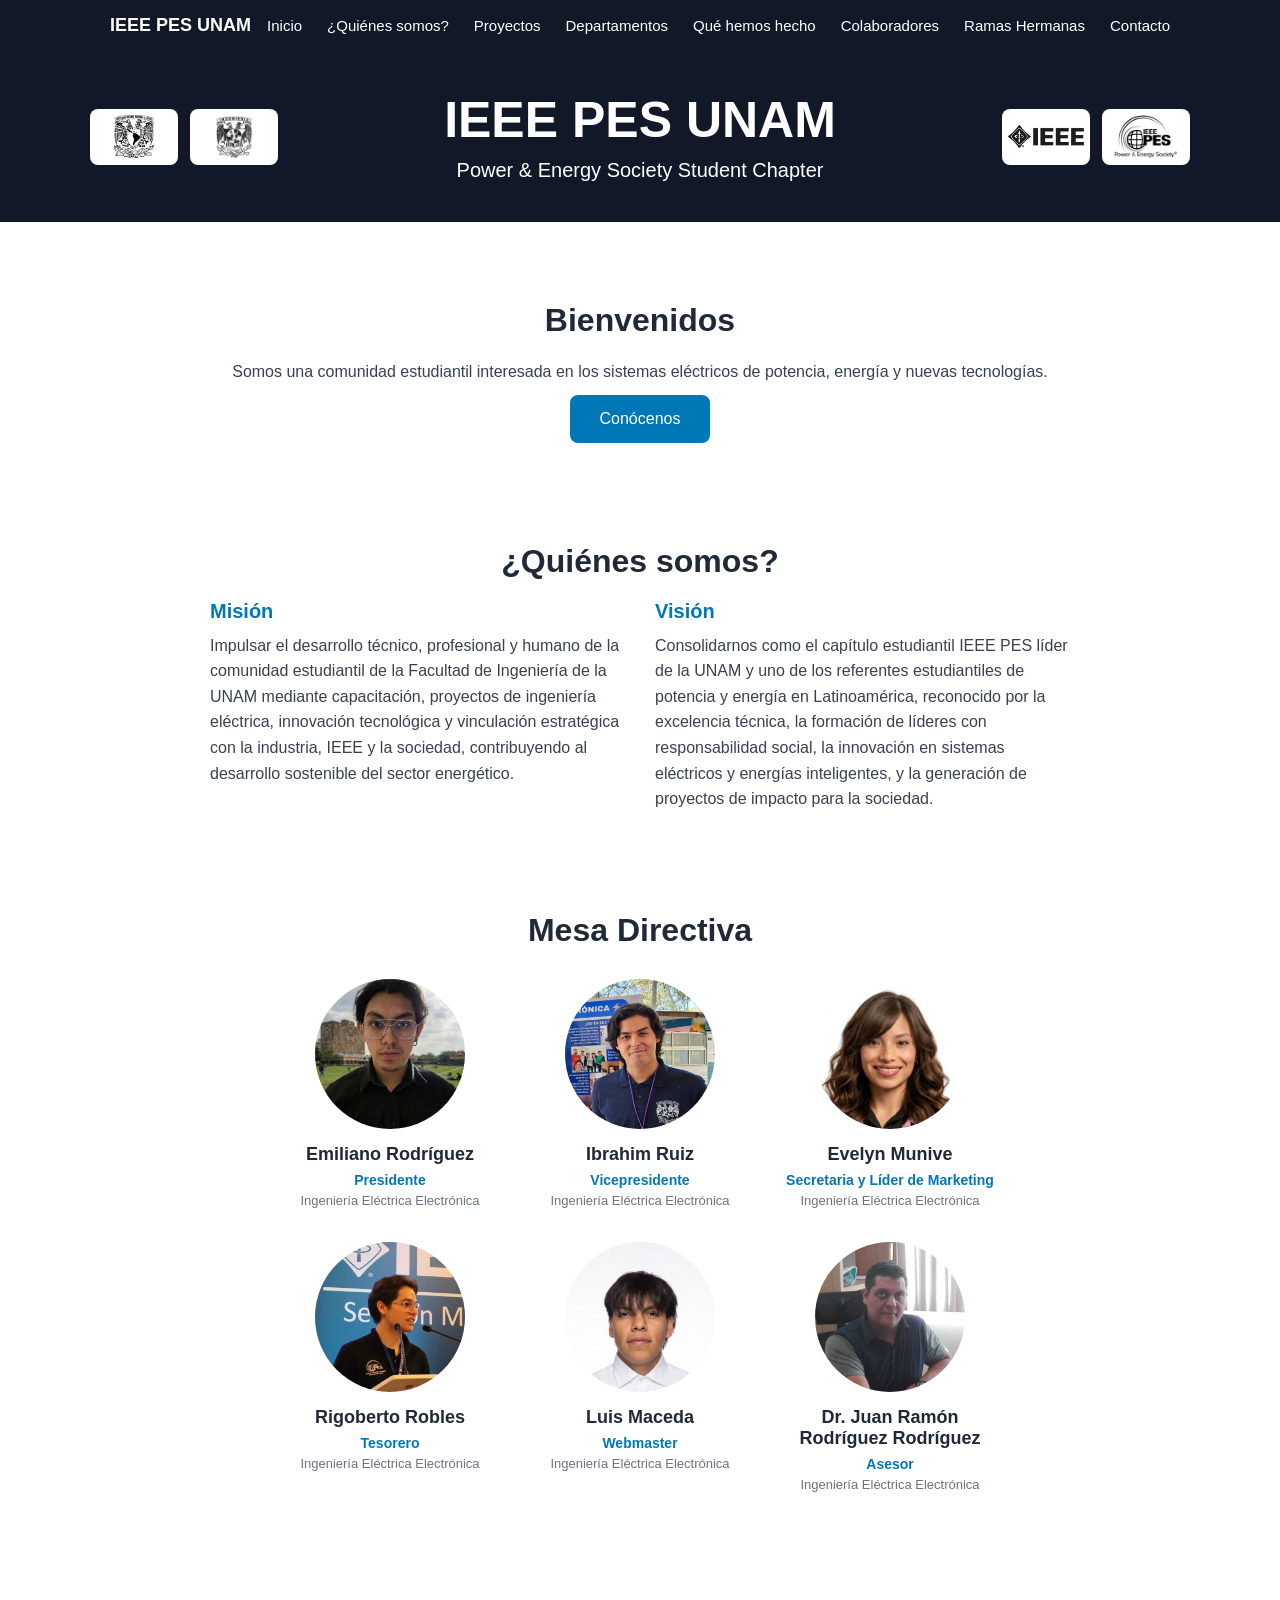
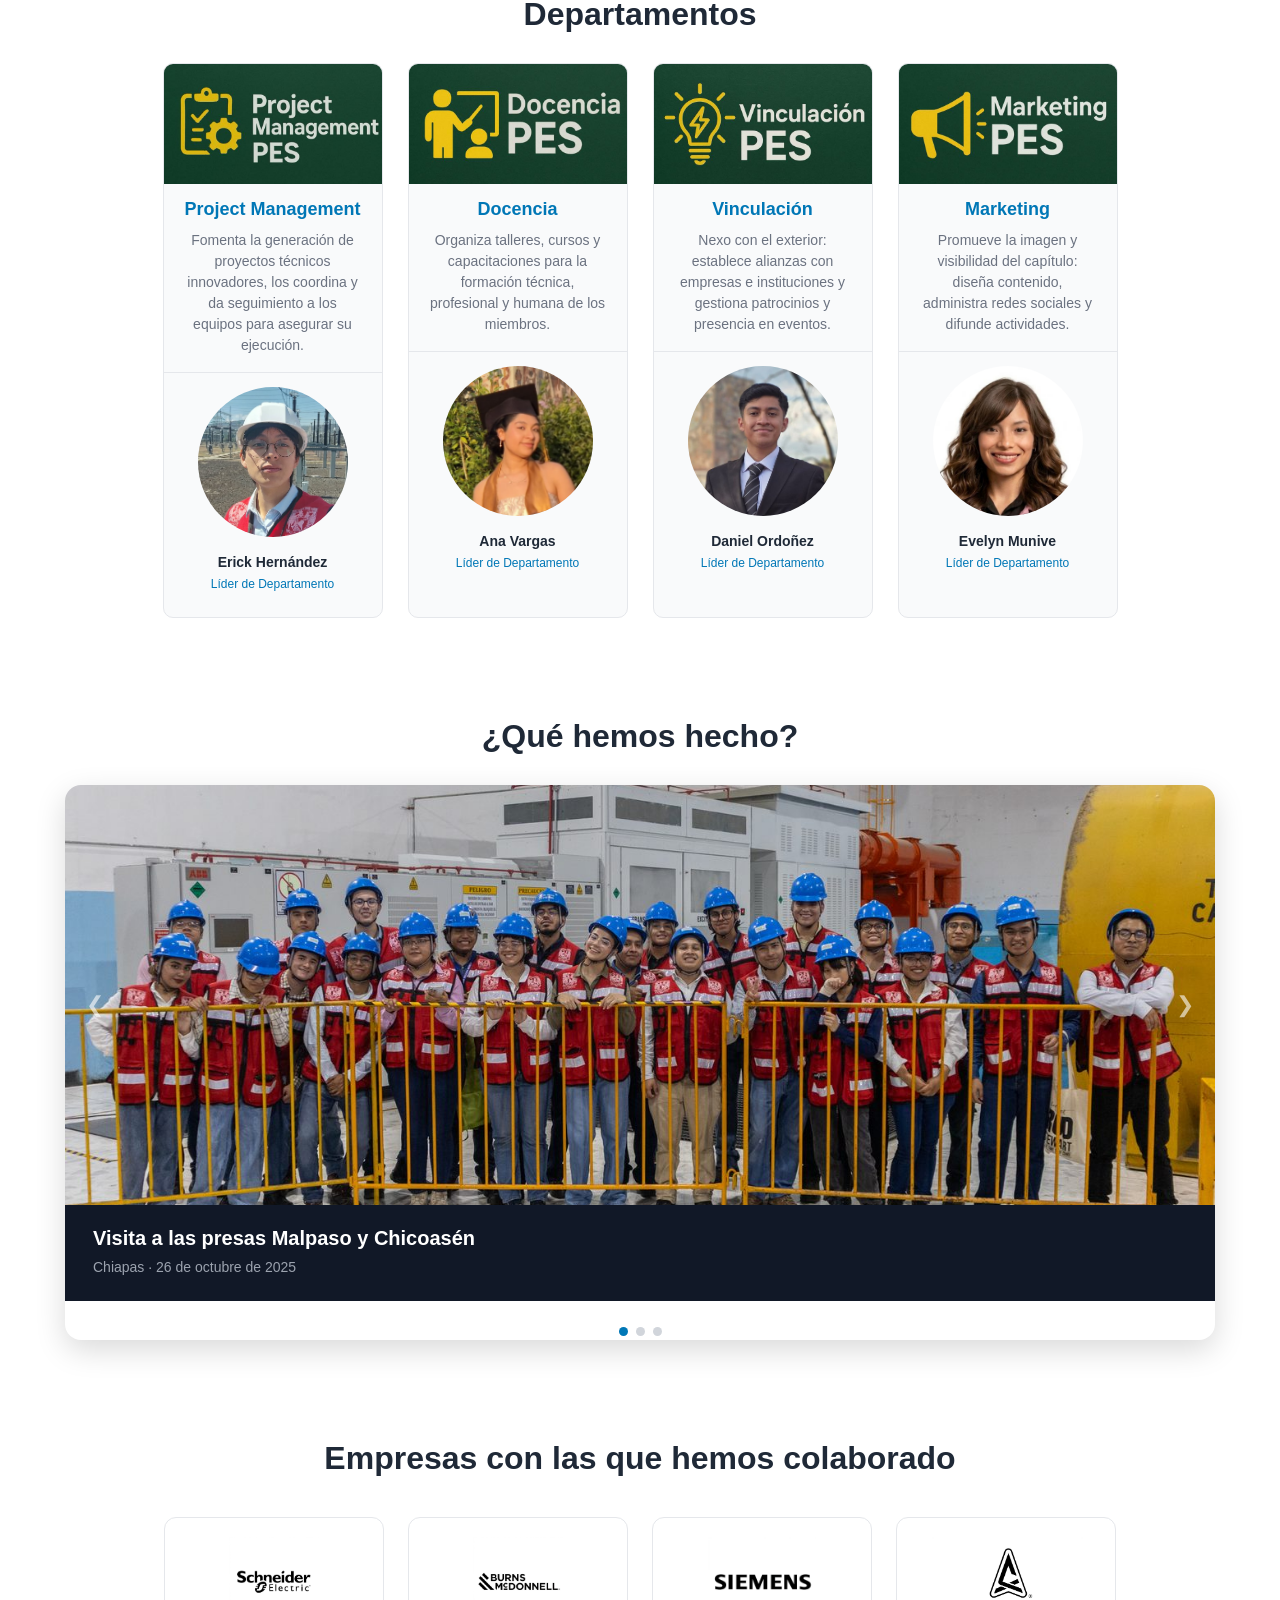
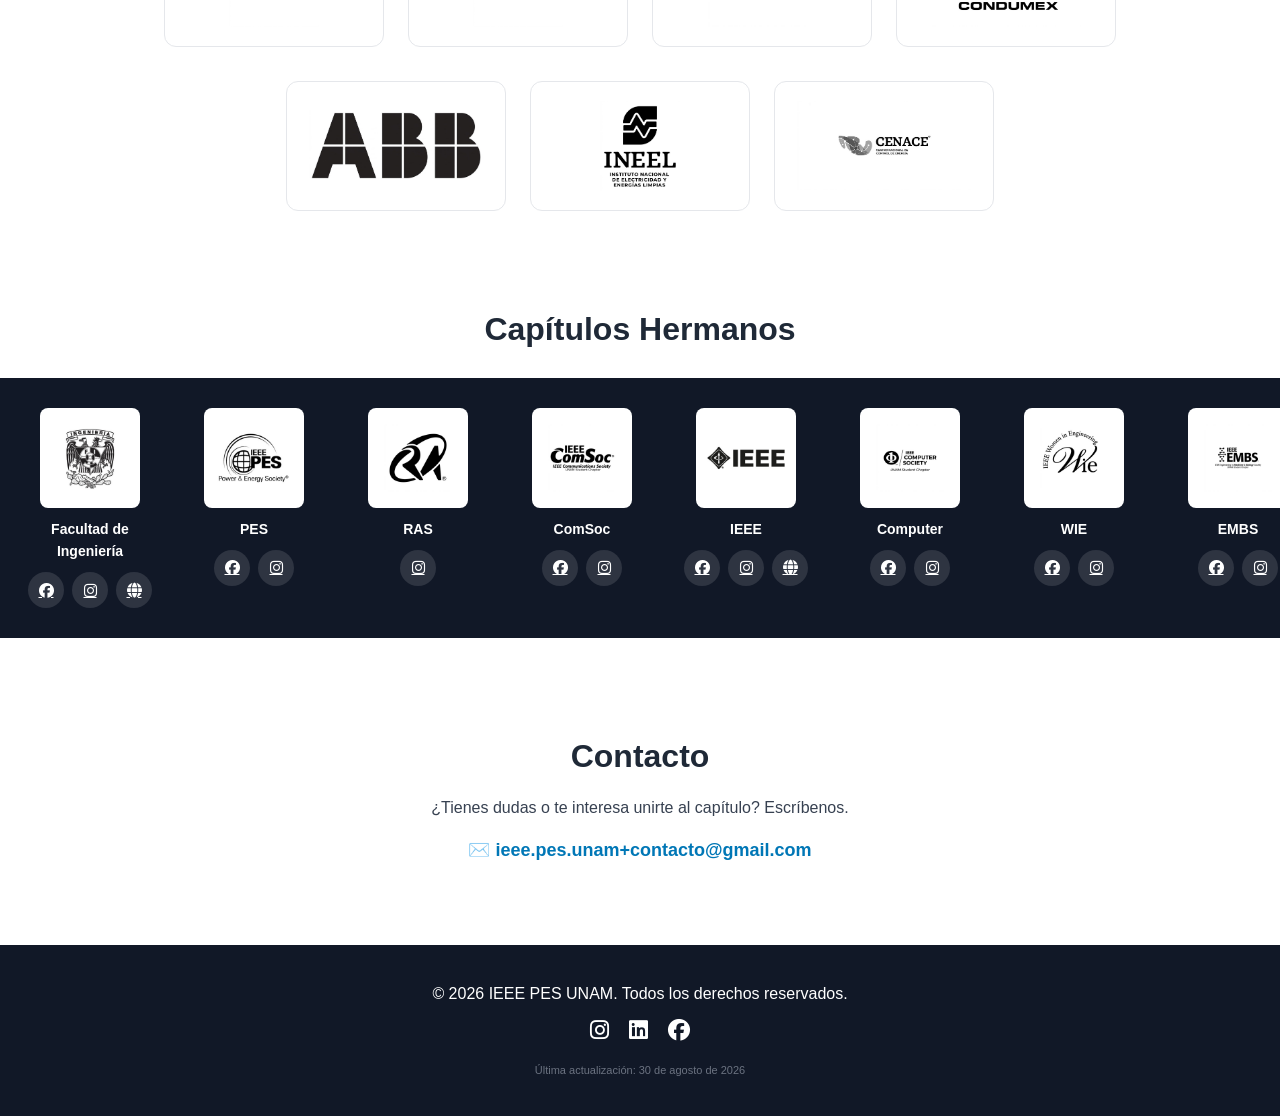
==== commit 9aa9fed2: "Update leader name in index.html" ====
--- a/index.html
+++ b/index.html
@@ -161,7 +161,7 @@
                         presencia en eventos.</p>
                     <div class="depto-lider">
                         <img class="foto" src="fotos/lider-vinculacion.jpg" alt="Líder de Vinculación">
-                        <p class="lider-nombre">Nombre Apellido</p>
+                        <p class="lider-nombre">Daniel Ordoñez</p>
                         <p class="lider-cargo">Líder de Departamento</p>
                     </div>
                 </a>
